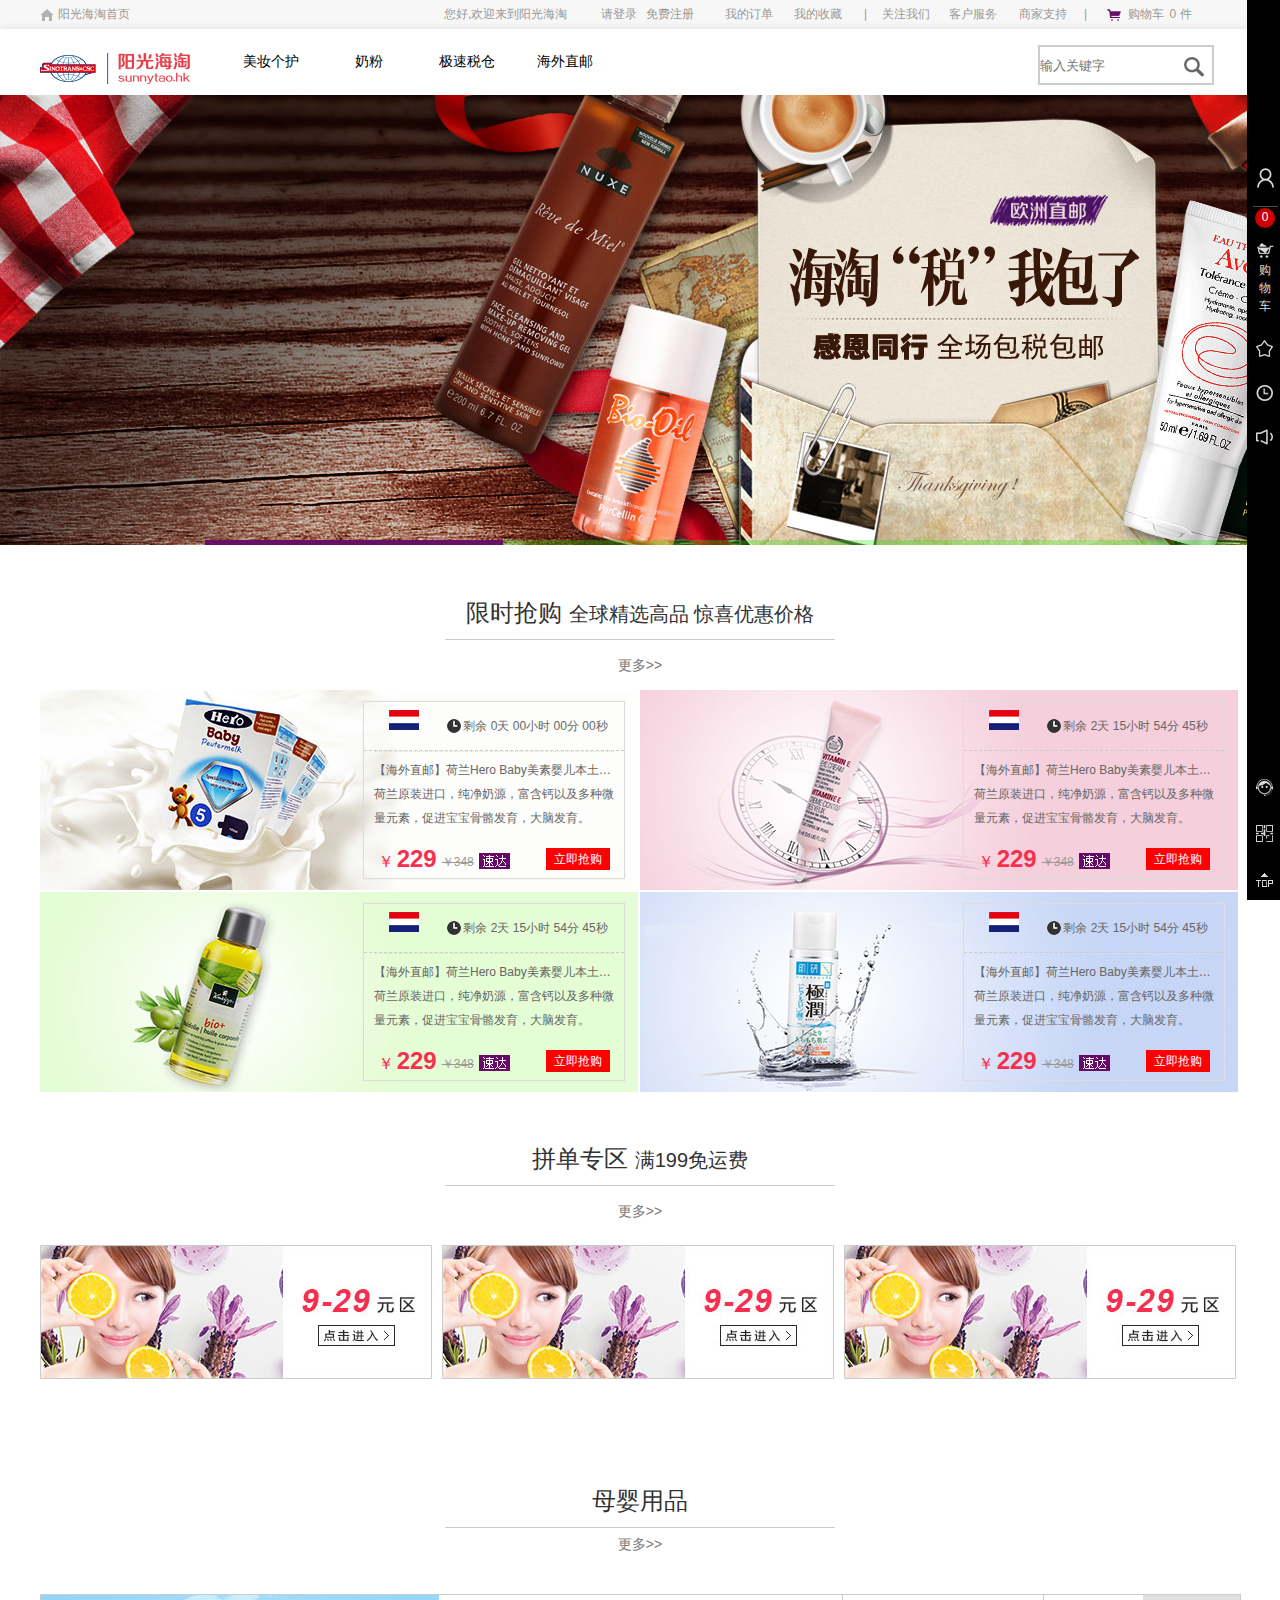
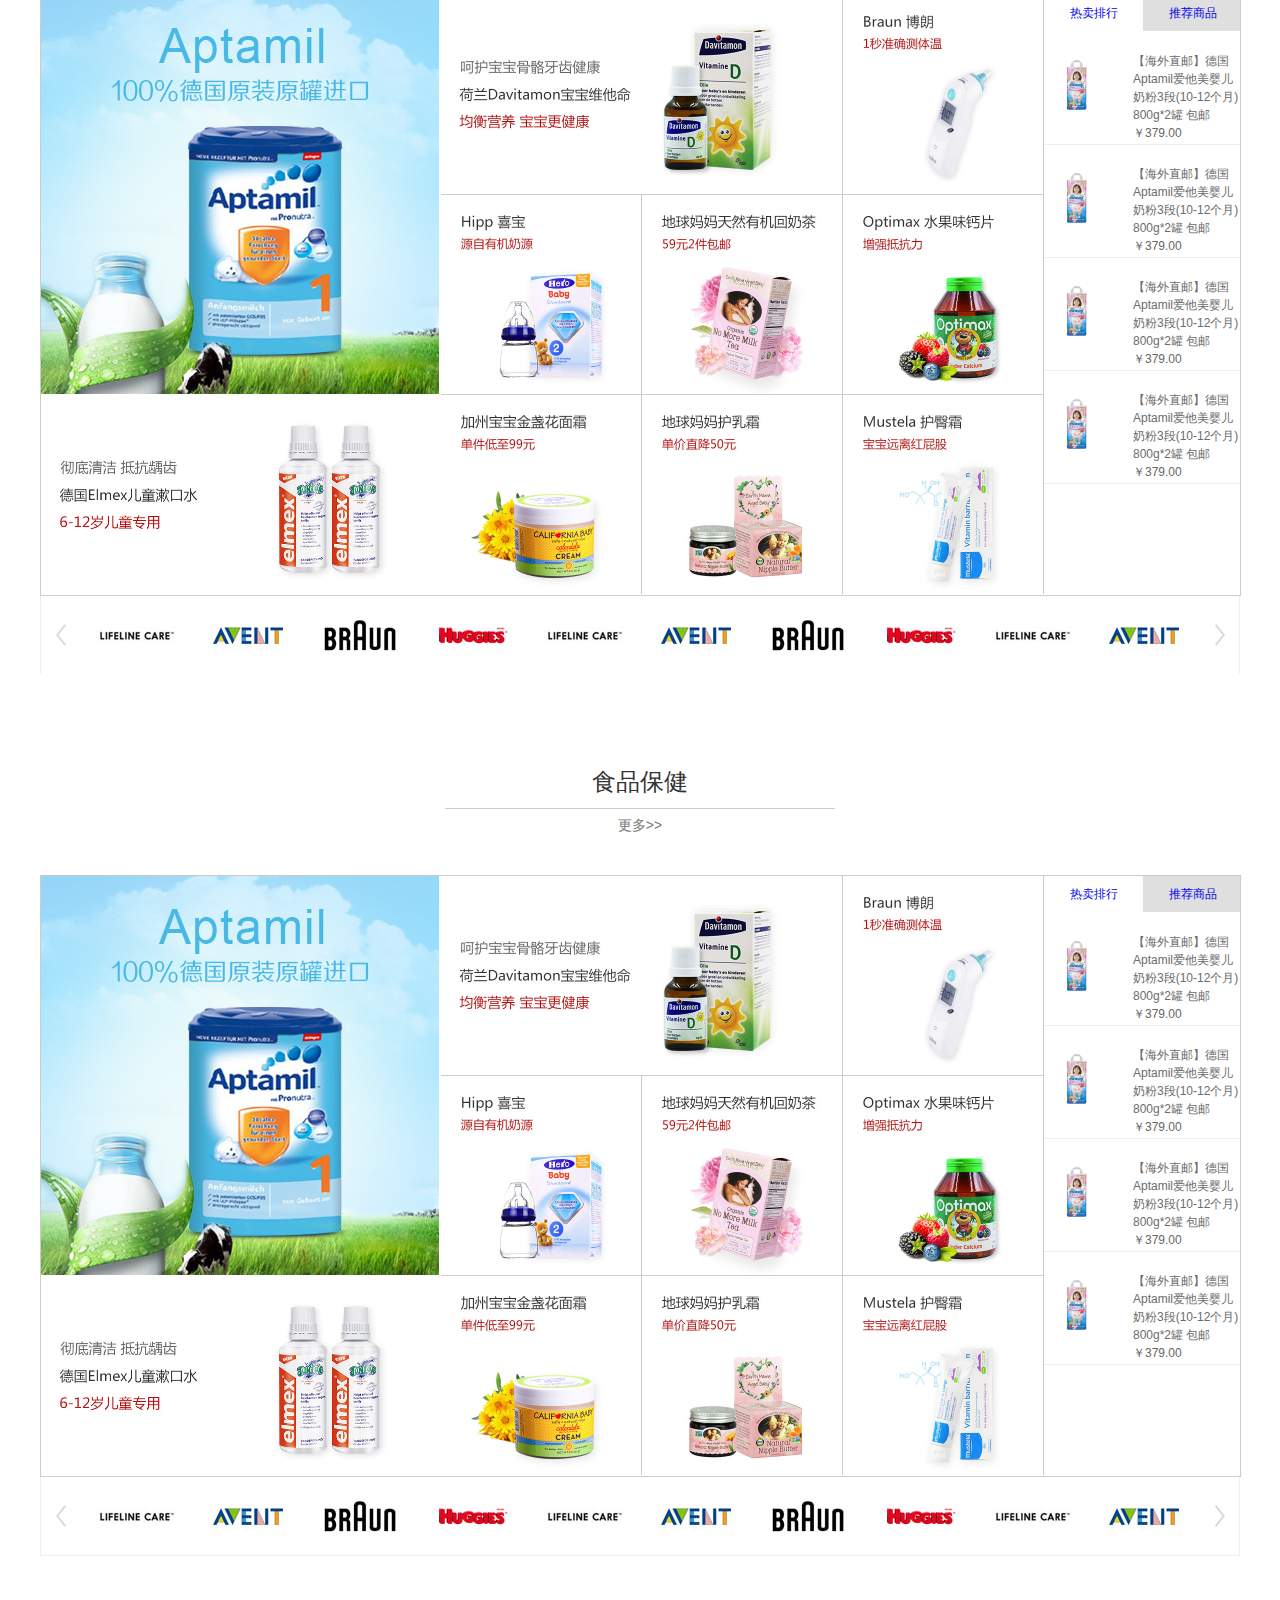
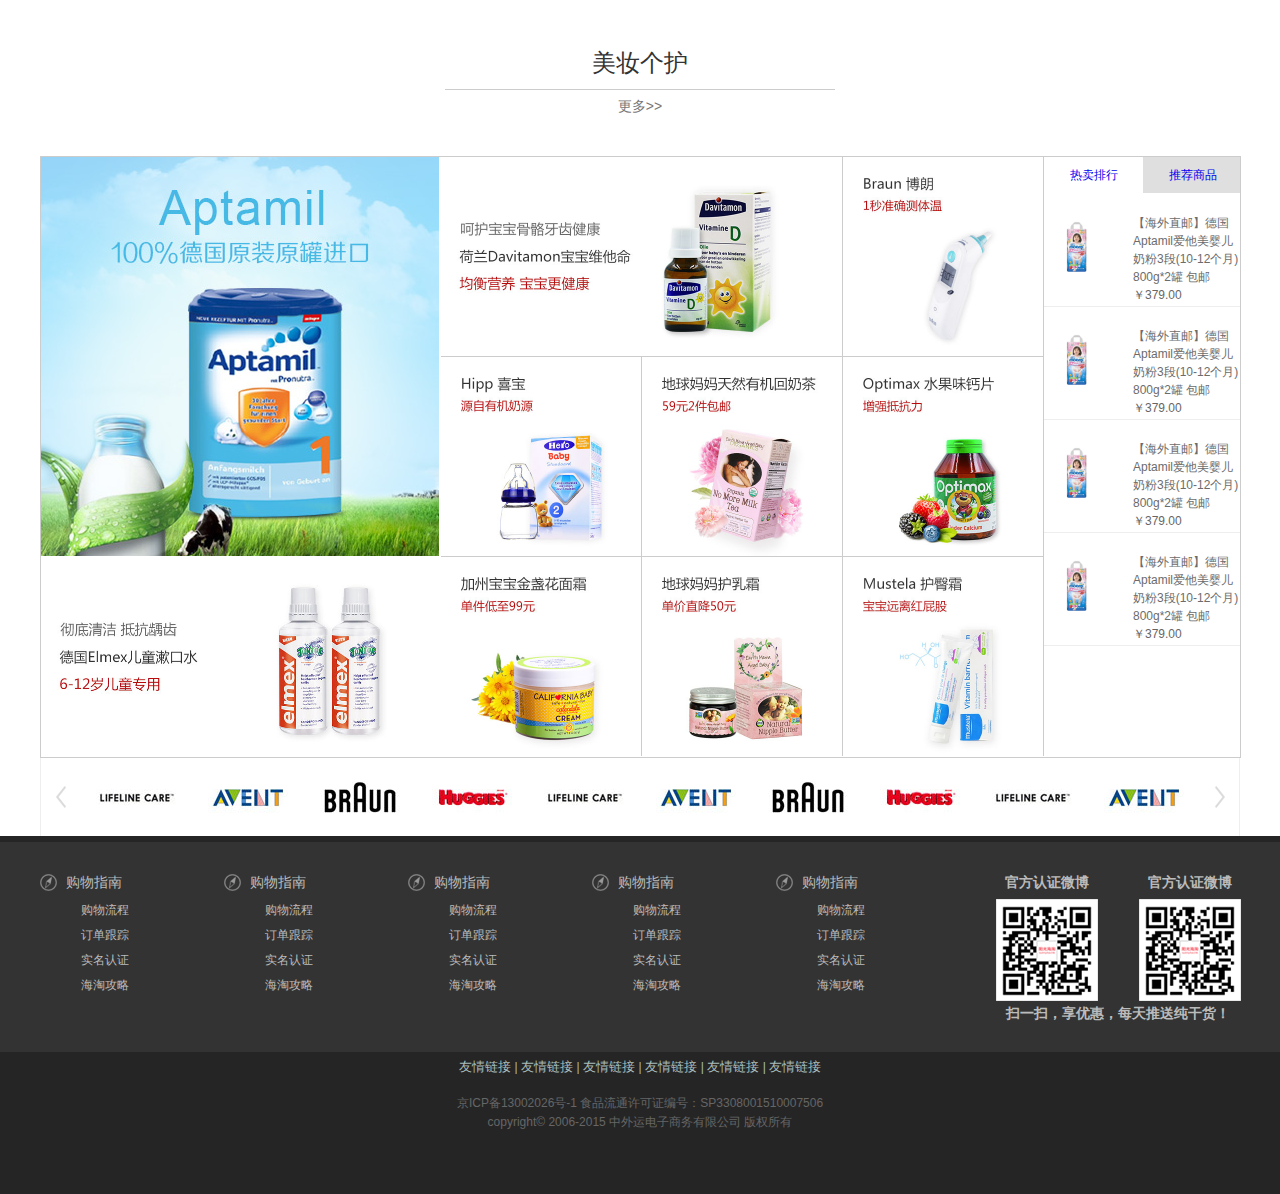
==== index.html @ 60747fc2 "第一次提交" ====
<!DOCTYPE html>
<html lang="en">
<head>
	<meta charset="UTF-8">
	<title>主页</title>
	<link rel="stylesheet" href="./css/master.css" media="screen" title="no title" charset="utf-8">
	<link rel="stylesheet" href="./css/home-page.css" media="screen" title="no title" charset="utf-8">
	<script src="./JAVAscript/jquery-1.11.1.min.js" charset="utf-8"></script>
	<script src="./JAVAscript/jquery.cookie.js" charset="utf-8"></script>
	<!-- <script src="./JAVAscript/master.js" charset="utf-8"></script> -->
	<script src="./JAVAscript/Home-page.js" charset="utf-8"></script>
	<script src="./JAVAscript/topbarfixed.js" charset="utf-8"></script>

</head>
<body>
<!-- wrapper-header -->

<!-- wrapper-header  顶部条 end -->
    <div class="wrapper-header"><!-- wrapper-header -->
    	<div class="header-bar">
			<div class="home-page fl">
				<a href="http://htmlpreview.github.io/?https://github.com/duanjianxin/WWW/blob/master/index.html">阳光海淘首页</a>
			</div>
			<!-- 右边选择条 -->
			<div class="selecTion-bar fr">
					<div class="loginbar fl">
						<span class="welcome fl">您好,欢迎来到阳光海淘</span>
						<div class="login fl"><a href="http://www.boy.com/duanjianxin/html/signIn.html">请登录</a></div>
						<div class="regsiter fl"><a href="http://www.boy.com/duanjianxin/html/MemberRegistration.html">免费注册</a></div>
					</div>
					<div class="myOrder fl">
						<a href="#">我的订单</a>
					</div>
					<div class="collect fl">
						<a href="#">我的收藏</a>
						<span class="fr">|</span>
					</div>

					<div class="attenTion fl">
						<a href="#">关注我们</a>
					</div>
					<div class="service fl">
						<a href="#">客户服务</a>
					</div>
					<div class="support fl">
						<a href="#">商家支持</a>
						<span class="fr">|</span>
					</div>
					<div class="shopping-cart fl">
						<a href="#"><p>购物车   </p><span>0</span>  件</a>
					</div>
			</div>
    	</div>
    </div><!-- wrapper-header   end -->




	<!-- wraper-mainbav 搜索条-->
		<div class="wraper-mainbav">
				<div class="mainbav">
					<div class="logo fl">
						<a href="http://htmlpreview.github.io/?https://github.com/duanjianxin/WWW/blob/master/index.html"><img src="./images/header/logo.png" alt="" /></a>
					</div>
					<div class="nav-warp fl">
						<ul class="nav">
							<li><a href="http://www.boy.com/duanjianxin/html/menu2.html">美妆个护 <div><strong></strong></div></a>
										<div class="nav-warpShow">
											<ul class="warpShow-nav1">
												<li><a href="#">Jacob Hooy 雅歌布 </a></li>
												<li><a href="#">Avene 雅 漾</a></li>
												<li><a href="#">Montagne Jeunesse</a></li>
												<li><a href="#">Nuxe 欧树</a></li>
												<li><a href="#">Caudalie 欧缇丽</a></li>
												<li><a href="#">Balea 芭乐雅</a></li>
												<li><a href="#">Bioderma 贝德玛</a></li>
												<li><a href="#">Mustela 妙思乐</a></li>
											</ul>
											<ul class="warpShow-nav2">
												<li><a href="#">美妆个护</a></li>
												<li><a href="#">面部护肤</a></li>
												<li><a href="#">身体洗护</a></li>
												<li><a href="#">洗发护发</a></li>
												<li><a href="#">口腔护理</a></li>
												<li><a href="#">手足护理</a></li>
											</ul>
									</div>
							</li>
							<li><a href="http://www.boy.com/duanjianxin/html/menu2.html">奶粉 <div><strong></strong></div></a>
										<div class="nav-warpShow">
											<ul class="warpShow-nav1">
												<li><a href="#">品牌</a></li>
												<li><a href="#">Aptamil 爱他美</a></li>
												<li><a href="#">Nutrilon 荷兰牛栏</a></li>
												<li><a href="#">Enfamil美赞臣</a></li>
												<li><a href="#">Karicare可瑞康</a></li>
												<li><a href="#">Herobaby美素</a></li>
												<li><a href="#">Hipp喜宝</a></li>
												<li><a href="#">Earth Mama地球妈妈</a></li>
											</ul>
											<ul class="warpShow-nav2">
												<li><a href="#">段数</a></li>
												<li><a href="#">pre段</a></li>
												<li><a href="#">1段</a></li>
												<li><a href="#">2段</a></li>
												<li><a href="#">3段</a></li>
												<li><a href="#">4段</a></li>
											</ul>
									</div>
							</li>
							<li><a href="http://www.boy.com/duanjianxin/html/menu2.html">极速税仓 <div><strong></strong></div></a>
										<div class="nav-warpShow">
											<ul class="warpShow-nav1">
												<li><a href="#">美妆个护</a></li>
												<li><a href="#">洗护系列</a></li>
												<li><a href="#">身体护理</a></li>
												<li><a href="#">私密用品</a></li>
												<li><a href="#">美颜护肤</a></li>
											</ul>
											<ul class="warpShow-nav2">
												<li><a href="#">KAO 花王</a></li>
												<li><a href="#">California Baby 加州宝宝</a></li>
												<li><a href="#">Mustela 妙思乐</a></li>
												<li><a href="#">Pigeon 贝亲</a></li>
												<li><a href="#">Sana 豆乳</a></li>
												<li><a href="#">Weleda 维蕾德</a></li>
											</ul>
									</div>
							</li>
							<li><a href="http://www.boy.com/duanjianxin/html/menu2.html">海外直邮 <div><strong></strong></div></a>
											<div class="nav-warpShow">
											<ul class="warpShow-nav1">
												<li><a href="#">Jacob Hooy 雅歌布</a></li>
												<li><a href="#">Avene 雅 漾</a></li>
												<li><a href="#">Montagne Jeunesse</a></li>
												<li><a href="#">Nuxe 欧树</a></li>
												<li><a href="#">Caudalie 欧缇丽</a></li>
												<li><a href="#">Balea 芭乐雅</a></li>
												<li><a href="#">Bioderma 贝德玛</a></li>
												<li><a href="#">Mustela 妙思乐</a></li>
											</ul>
											<ul class="warpShow-nav2">
												<li><a href="#">美妆个护</a></li>
												<li><a href="#">面部护肤</a></li>
												<li><a href="#">身体洗护</a></li>
												<li><a href="#">洗发护发</a></li>
												<li><a href="#">口腔护理</a></li>
												<li><a href="#">手足护理</a></li>
											</ul>
									</div>
							</li>
						</ul>

					</div>
					<div class="searchBar fr">
						<form class="searchform" action="#" method="post">
								<input type="text" name="name" value="" placeholder="输入关键字" class="search fl">
								<input type="submit" name="name" value="" class="searchBtn fr">
						</form>
					</div>
				</div>
		</div>
	<!-- wraper-mainbav 搜索条  end -->




	<!-- wraper-banner 轮播图  id名:carouselFigure-->
	<div class="wraper-banner" >
			<ul class="banner" id="carouselFigure">
				<li class="banner-show"><a href="http://www.boy.com/duanjianxin/html/index.0.1.html"><img src="./images/banner/ban1.jpg" alt=""></a></li>
				<li><a href="http://www.boy.com/duanjianxin/html/index.0.1.html"><img src="./images/banner/ban2.jpg" alt=""></a></li>
				<li><a href="http://www.boy.com/duanjianxin/html/index.0.1.html"><img src="./images/banner/ban3.jpg" alt=""></a></li>
				<li><a href="http://www.boy.com/duanjianxin/html/index.0.1.html"><img src="./images/banner/ban4.jpg" alt=""></a></li>
				<!--  前一张-->
				<div class="banner-last" id="bannerLast"></div>
				<!-- 后一张 -->
				<div class="banner-next" id="bannerNext"></div>
			</ul>
			<ul class="bannerBtn" id="bannerBtn">
				<li class="bannerBtnShow"></li>
				<li></li>
				<li></li>
				<li></li>
			</ul>

	</div>
<!-- wraper-banner  轮播图 end-->




<!-- wraper-content 主内容  开始-->

<div class="wraper-content" id="xxqg">
	<!-- 限时抢购 -->
	<div class="wraper-flash-sale">
			<h2 class="flash-sale-title">
				<a href="#">限时抢购 <small>全球精选高品&nbsp;惊喜优惠价格</small></a>
			</h2>
			<div class="flash-sale-more">
				<a href="#">更多&gt;&gt;</a>
			</div>
			<div class="flash-sale-commodity">
				<div class="sale-commodity1">
					<div class="commodity1-box">
						<div class="commodity1-box-top">
							<span class="flag"><img src="./images/flash-sale/gq1.jpg" alt="" /></span>
							<!-- 倒计时 -->
							<span class="commodity1-box-top-Countdown">
					                <span class="c-666">剩余</span>
					                <span class="t-d">0</span>天
					                <span class="t-h">00</span>小时
					                <span class="t-m">00</span>分
					                <span class="t-s">00</span>秒
					               <!--  <span class="ret-xianshigou"> -->
							</span>
						</div>
						<!-- 内容 -->
						<span class="overseas-direct-mail">
							【海外直邮】荷兰Hero Baby美素婴儿本土奶粉5段（2岁以上）700g*2盒 包邮
						</span>
						<span class="overseas-direct-introduce">
							 荷兰原装进口，纯净奶源，富含钙以及多种微量元素，促进宝宝骨骼发育，大脑发育。
						</span>
						<span class="commodity1-box-bottom">
			                <span class="group-price">
			                ￥<em>
			                 	 229
			                </em>
			                </span>
			                <span class="group-wrap" style="background:">
			                  <em class="yj">￥348</em>
			                </span>
							<div class="commodity1-box-bottom-panic-buying">
								<a id="ljqg1" href="http://www.boy.com/duanjianxin/html/index.0.1.html">立即抢购</a>
							</div>
		            	</span>
					</div>
				</div>
				<div class="sale-commodity1 sale-commodity2">
					<div class="commodity1-box">
						<div class="commodity1-box-top">
							<span class="flag"><img src="./images/flash-sale/gq1.jpg" alt="" /></span>
							<!-- 倒计时 -->
							<span class="commodity1-box-top-Countdown">
								<span class="commodity1-box-top-Countdown">
					                <span class="c-666">剩余</span>
					                <span class="t-d">2</span>天
					                <span class="t-h">15</span>小时
					                <span class="t-m">54</span>分
					                <span class="t-s">45</span>秒
					               <!--  <span class="ret-xianshigou"> -->
							</span>
							</span>
						</div>
						<!-- 内容 -->
						<span class="overseas-direct-mail">
							【海外直邮】荷兰Hero Baby美素婴儿本土奶粉5段（2岁以上）700g*2盒 包邮
						</span>
						<span class="overseas-direct-introduce">
							 荷兰原装进口，纯净奶源，富含钙以及多种微量元素，促进宝宝骨骼发育，大脑发育。
						</span>
						<span class="commodity1-box-bottom">
			                <span class="group-price">
			                ￥<em>
			                 	 229
			                </em>
			                </span>
			                <span class="group-wrap" style="background:">
			                  <em class="yj">￥348</em>
			                </span>
							<div class="commodity1-box-bottom-panic-buying">
								<a id="ljqg2" href="http://www.boy.com/duanjianxin/html/index.0.1.html">立即抢购</a>
							</div>
		            	</span>
					</div>
				</div>
				<div class="sale-commodity1 sale-commodity3">
					<div class="commodity1-box">
						<div class="commodity1-box-top">
							<span class="flag"><img src="./images/flash-sale/gq1.jpg" alt="" /></span>
							<!-- 倒计时 -->
							<span class="commodity1-box-top-Countdown">
								<span class="commodity1-box-top-Countdown">
					                <span class="c-666">剩余</span>
					                <span class="t-d">2</span>天
					                <span class="t-h">15</span>小时
					                <span class="t-m">54</span>分
					                <span class="t-s">45</span>秒
					               <!--  <span class="ret-xianshigou"> -->
							</span>
							</span>
						</div>
						<!-- 内容 -->
						<span class="overseas-direct-mail">
							【海外直邮】荷兰Hero Baby美素婴儿本土奶粉5段（2岁以上）700g*2盒 包邮
						</span>
						<span class="overseas-direct-introduce">
							 荷兰原装进口，纯净奶源，富含钙以及多种微量元素，促进宝宝骨骼发育，大脑发育。
						</span>
						<span class="commodity1-box-bottom">
			                <span class="group-price">
			                ￥<em>
			                 	 229
			                </em>
			                </span>
			                <span class="group-wrap" style="background:">
			                  <em class="yj">￥348</em>
			                </span>
							<div class="commodity1-box-bottom-panic-buying">
								<a id="ljqg3" href="http://www.boy.com/duanjianxin/html/index.0.1.html">立即抢购</a>
							</div>
		            	</span>
					</div>
				</div>
				<div class="sale-commodity1 sale-commodity4">
					<div class="commodity1-box">
						<div class="commodity1-box-top">
							<span class="flag"><img src="./images/flash-sale/gq1.jpg" alt="" /></span>
							<!-- 倒计时 -->
							<span class="commodity1-box-top-Countdown">
								<span class="commodity1-box-top-Countdown">
					                <span class="c-666">剩余</span>
					                <span class="t-d">2</span>天
					                <span class="t-h">15</span>小时
					                <span class="t-m">54</span>分
					                <span class="t-s">45</span>秒
					               <!--  <span class="ret-xianshigou"> -->
							</span>
							</span>
						</div>
						<!-- 内容 -->
						<span class="overseas-direct-mail">
							【海外直邮】荷兰Hero Baby美素婴儿本土奶粉5段（2岁以上）700g*2盒 包邮
						</span>
						<span class="overseas-direct-introduce">
							 荷兰原装进口，纯净奶源，富含钙以及多种微量元素，促进宝宝骨骼发育，大脑发育。
						</span>
						<span class="commodity1-box-bottom">
			                <span class="group-price">
			                ￥<em>
			                 	 229
			                </em>
			                </span>
			                <span class="group-wrap" style="background:">
			                  <em class="yj">￥348</em>
			                </span>
							<div class="commodity1-box-bottom-panic-buying">
								<a id="ljqg4" href="http://www.boy.com/duanjianxin/html/index.0.1.html">立即抢购</a>
							</div>
		            	</span>
					</div>
				</div>
			</div><!-- 限时抢购 end -->

	</div>

<!--  拼单专区-->
<div class="single-zone">
	<h2 class="single-zone-title">
		<a href="#">拼单专区 <small>满199免运费</small></a>
	</h2>
	<div class="single-zone-more">
		<a href="#">更多&gt;&gt;</a>
	</div>
	<div class="single-zone-box">
		<a href="#"><img src="./images/single-zone-box/coudan01.jpg" alt="" /></a>
		<a href="#"><img src="./images/single-zone-box/coudan01.jpg" alt="" /></a>
		<a href="#"><img src="./images/single-zone-box/coudan01.jpg" alt="" /></a>
	</div>
</div>
<!-- 拼单专区 END-->
<!-- 母婴用品 -->
<div class="infant-supplies" id="myyp">
	<h2 class="infant-supplies-title">
		<a href="#">母婴用品</a>
	</h2>
	<div class="infant-supplies-more">
		<a href="#">更多&gt;&gt;</a>
	</div>
	<div class="infant-supplies-box">
			<div class="supplies-box">
				<div class="supplies-box-left">
					<!-- 奶粉图片盒子 -->
						<div class="powderedMilk-box">
							<a href="#"><img src="./images/infant-supplies/bbmm.jpg" alt="" /></a>
						</div>
						<!-- 漱口水 -->
						<div class="mouthwashslobber-box">
							<a href="#"><img src="./images/infant-supplies/yyyyyyyyyyyy.jpg" alt="" /></a>
						</div>
				</div>
				<!-- 中间盒子 -->
				<div class="supplies-box-center">
					<ul>
						<li class="supplies-box-center-li1"><a href=""><img src="./images/supplies-box-center/li0.jpg" alt=""></a></li>
						<li><a href=""><img src="./images/supplies-box-center/1.jpg" alt=""></a></li>
						<li><a href=""><img src="./images/supplies-box-center/2.jpg" alt=""></a></li>
						<li><a href=""><img src="./images/supplies-box-center/3.jpg" alt=""></a></li>
						<li><a href=""><img src="./images/supplies-box-center/4.jpg" alt=""></a></li>
						<li  style="border-bottom:0;><a href=""><img src="./images/supplies-box-center/5.jpg" alt=""></a></li>
						<li  style="border-bottom:0;><a href=""><img src="./images/supplies-box-center/6.jpg" alt=""></a></li>
						<li style="border-bottom:0;"><a href=""><img src="./images/supplies-box-center/7.jpg" alt=""></a></li>
					</ul>
				</div>
				<!-- 右边盒子 -->
				<div class="supplies-box-right">
						<div class="supplies-box-right-top">
							<a href="#" class="rmph">热卖排行</a>
							<a href="#" class="tjsp">推荐商品</a>
						</div>
						<div class="rmphShow">
							<ul>
								<li><a href="#"><img src="./images/infant-supplies/tab1.jpg" alt=""></a>
								<div class="rmphShowRight">
							    <h6><a class="name-box" href="#" title="" style="color: rgb(108, 108, 108);">【海外直邮】德国Aptamil爱他美婴儿奶粉3段(10-12个月) 800g*2罐  包邮</a></h6>
							    <dl class="price">
							       <dd><em>￥379.00</em></dd>
							     </dl>

							     </div>
								</li>
								<li><a href="#"><img src="./images/infant-supplies/tab1.jpg" alt=""></a>
								<div class="rmphShowRight">
							    <h6><a class="name-box" href="#" title="" style="color: rgb(108, 108, 108);">【海外直邮】德国Aptamil爱他美婴儿奶粉3段(10-12个月) 800g*2罐  包邮</a></h6>
							    <dl class="price">
							       <dd><em>￥379.00</em></dd>
							     </dl>

							     </div>
								</li>
								<li><a href="#"><img src="./images/infant-supplies/tab1.jpg" alt=""></a>
								<div class="rmphShowRight">
							    <h6><a class="name-box" href="#" title="" style="color: rgb(108, 108, 108);">【海外直邮】德国Aptamil爱他美婴儿奶粉3段(10-12个月) 800g*2罐  包邮</a></h6>
							    <dl class="price">
							       <dd><em>￥379.00</em></dd>
							     </dl>

							     </div>
								</li>
								<li><a href="#"><img src="./images/infant-supplies/tab1.jpg" alt=""></a>
								<div class="rmphShowRight">
							    <h6><a class="name-box" href="#" title="" style="color: rgb(108, 108, 108);">【海外直邮】德国Aptamil爱他美婴儿奶粉3段(10-12个月) 800g*2罐  包邮</a></h6>
							    <dl class="price">
							       <dd><em>￥379.00</em></dd>
							     </dl>

							     </div>
								</li>
							</ul>
						</div>
				</div>
			</div>
			<div class="supplies-box-bottom">
					<div class="supplies-box-bottom-left">

					</div>
					<div class="supplies-box-bottom-conter">
						<ul>
							<li><a href="#"><img src="./images/supplies-box-bottom/li1.jpg" alt=""></a></li>
							<li><a href="#"><img src="./images/supplies-box-bottom/li2.jpg" alt=""></a></li>
							<li><a href="#"><img src="./images/supplies-box-bottom/li3.jpg" alt=""></a></li>
							<li><a href="#"><img src="./images/supplies-box-bottom/li4.jpg" alt=""></a></li>
							<li><a href="#"><img src="./images/supplies-box-bottom/li1.jpg" alt=""></a></li>
							<li><a href="#"><img src="./images/supplies-box-bottom/li2.jpg" alt=""></a></li>
							<li><a href="#"><img src="./images/supplies-box-bottom/li3.jpg" alt=""></a></li>
							<li><a href="#"><img src="./images/supplies-box-bottom/li4.jpg" alt=""></a></li>
							<li><a href="#"><img src="./images/supplies-box-bottom/li1.jpg" alt=""></a></li>
							<li><a href="#"><img src="./images/supplies-box-bottom/li2.jpg" alt=""></a></li>
						</ul>
					</div>
					<div class="supplies-box-bottom-right">

					</div>
			</div>
	</div>
</div>
	</div>

<!-- 母婴用品 end -->




<!-- 食品保健 -->
<div class="infant-supplies" id="spbj">
	<h2 class="infant-supplies-title">
		<a href="#">食品保健</a>
	</h2>
	<div class="infant-supplies-more">
		<a href="#">更多&gt;&gt;</a>
	</div>
	<div class="infant-supplies-box">
			<div class="supplies-box">
				<div class="supplies-box-left">
					<!-- 奶粉图片盒子 -->
						<div class="powderedMilk-box">
							<a href="#"><img src="./images/infant-supplies/bbmm.jpg" alt="" /></a>
						</div>
						<!-- 漱口水 -->
						<div class="mouthwashslobber-box">
							<a href="#"><img src="./images/infant-supplies/yyyyyyyyyyyy.jpg" alt="" /></a>
						</div>
				</div>
				<!-- 中间盒子 -->
				<div class="supplies-box-center">
					<ul>
						<li class="supplies-box-center-li1"><a href=""><img src="./images/supplies-box-center/li0.jpg" alt=""></a></li>
						<li><a href=""><img src="./images/supplies-box-center/1.jpg" alt=""></a></li>
						<li><a href=""><img src="./images/supplies-box-center/2.jpg" alt=""></a></li>
						<li><a href=""><img src="./images/supplies-box-center/3.jpg" alt=""></a></li>
						<li><a href=""><img src="./images/supplies-box-center/4.jpg" alt=""></a></li>
						<li  style="border-bottom:0;><a href=""><img src="./images/supplies-box-center/5.jpg" alt=""></a></li>
						<li  style="border-bottom:0;><a href=""><img src="./images/supplies-box-center/6.jpg" alt=""></a></li>
						<li style="border-bottom:0;"><a href=""><img src="./images/supplies-box-center/7.jpg" alt=""></a></li>
					</ul>
				</div>
				<!-- 右边盒子 -->
				<div class="supplies-box-right">
						<div class="supplies-box-right-top">
							<a href="#" class="rmph">热卖排行</a>
							<a href="#" class="tjsp">推荐商品</a>
						</div>
						<div class="rmphShow">
							<ul>
								<li><a href="#"><img src="./images/infant-supplies/tab1.jpg" alt=""></a>
								<div class="rmphShowRight">
							    <h6><a class="name-box" href="#" title="" style="color: rgb(108, 108, 108);">【海外直邮】德国Aptamil爱他美婴儿奶粉3段(10-12个月) 800g*2罐  包邮</a></h6>
							    <dl class="price">
							       <dd><em>￥379.00</em></dd>
							     </dl>

							     </div>
								</li>
								<li><a href="#"><img src="./images/infant-supplies/tab1.jpg" alt=""></a>
								<div class="rmphShowRight">
							    <h6><a class="name-box" href="#" title="" style="color: rgb(108, 108, 108);">【海外直邮】德国Aptamil爱他美婴儿奶粉3段(10-12个月) 800g*2罐  包邮</a></h6>
							    <dl class="price">
							       <dd><em>￥379.00</em></dd>
							     </dl>

							     </div>
								</li>
								<li><a href="#"><img src="./images/infant-supplies/tab1.jpg" alt=""></a>
								<div class="rmphShowRight">
							    <h6><a class="name-box" href="#" title="" style="color: rgb(108, 108, 108);">【海外直邮】德国Aptamil爱他美婴儿奶粉3段(10-12个月) 800g*2罐  包邮</a></h6>
							    <dl class="price">
							       <dd><em>￥379.00</em></dd>
							     </dl>

							     </div>
								</li>
								<li><a href="#"><img src="./images/infant-supplies/tab1.jpg" alt=""></a>
								<div class="rmphShowRight">
							    <h6><a class="name-box" href="#" title="" style="color: rgb(108, 108, 108);">【海外直邮】德国Aptamil爱他美婴儿奶粉3段(10-12个月) 800g*2罐  包邮</a></h6>
							    <dl class="price">
							       <dd><em>￥379.00</em></dd>
							     </dl>

							     </div>
								</li>
							</ul>
						</div>
				</div>
			</div>
			<div class="supplies-box-bottom">
					<div class="supplies-box-bottom-left">

					</div>
					<div class="supplies-box-bottom-conter">
						<ul>
							<li><a href="#"><img src="./images/supplies-box-bottom/li1.jpg" alt=""></a></li>
							<li><a href="#"><img src="./images/supplies-box-bottom/li2.jpg" alt=""></a></li>
							<li><a href="#"><img src="./images/supplies-box-bottom/li3.jpg" alt=""></a></li>
							<li><a href="#"><img src="./images/supplies-box-bottom/li4.jpg" alt=""></a></li>
							<li><a href="#"><img src="./images/supplies-box-bottom/li1.jpg" alt=""></a></li>
							<li><a href="#"><img src="./images/supplies-box-bottom/li2.jpg" alt=""></a></li>
							<li><a href="#"><img src="./images/supplies-box-bottom/li3.jpg" alt=""></a></li>
							<li><a href="#"><img src="./images/supplies-box-bottom/li4.jpg" alt=""></a></li>
							<li><a href="#"><img src="./images/supplies-box-bottom/li1.jpg" alt=""></a></li>
							<li><a href="#"><img src="./images/supplies-box-bottom/li2.jpg" alt=""></a></li>
						</ul>
					</div>
					<div class="supplies-box-bottom-right">

					</div>
			</div>
	</div>
</div>


<!-- 食品保健 end -->






<!-- 美妆个护 -->
<div class="infant-supplies" id="yhgz">
	<h2 class="infant-supplies-title">
		<a href="#">美妆个护</a>
	</h2>
	<div class="infant-supplies-more">
		<a href="#">更多&gt;&gt;</a>
	</div>
	<div class="infant-supplies-box">
			<div class="supplies-box">
				<div class="supplies-box-left">
					<!-- 奶粉图片盒子 -->
						<div class="powderedMilk-box">
							<a href="#"><img src="./images/infant-supplies/bbmm.jpg" alt="" /></a>
						</div>
						<!-- 漱口水 -->
						<div class="mouthwashslobber-box">
							<a href="#"><img src="./images/infant-supplies/yyyyyyyyyyyy.jpg" alt="" /></a>
						</div>
				</div>
				<!-- 中间盒子 -->
				<div class="supplies-box-center">
					<ul>
						<li class="supplies-box-center-li1"><a href=""><img src="./images/supplies-box-center/li0.jpg" alt=""></a></li>
						<li><a href=""><img src="./images/supplies-box-center/1.jpg" alt=""></a></li>
						<li><a href=""><img src="./images/supplies-box-center/2.jpg" alt=""></a></li>
						<li><a href=""><img src="./images/supplies-box-center/3.jpg" alt=""></a></li>
						<li><a href=""><img src="./images/supplies-box-center/4.jpg" alt=""></a></li>
						<li  style="border-bottom:0;><a href=""><img src="./images/supplies-box-center/5.jpg" alt=""></a></li>
						<li  style="border-bottom:0;><a href=""><img src="./images/supplies-box-center/6.jpg" alt=""></a></li>
						<li style="border-bottom:0;"><a href=""><img src="./images/supplies-box-center/7.jpg" alt=""></a></li>
					</ul>
				</div>
				<!-- 右边盒子 -->
				<div class="supplies-box-right">
						<div class="supplies-box-right-top">
							<a href="#" class="rmph">热卖排行</a>
							<a href="#" class="tjsp">推荐商品</a>
						</div>
						<div class="rmphShow">
							<ul>
								<li><a href="#"><img src="./images/infant-supplies/tab1.jpg" alt=""></a>
								<div class="rmphShowRight">
							    <h6><a class="name-box" href="#" title="" style="color: rgb(108, 108, 108);">【海外直邮】德国Aptamil爱他美婴儿奶粉3段(10-12个月) 800g*2罐  包邮</a></h6>
							    <dl class="price">
							       <dd><em>￥379.00</em></dd>
							     </dl>

							     </div>
								</li>
								<li><a href="#"><img src="./images/infant-supplies/tab1.jpg" alt=""></a>
								<div class="rmphShowRight">
							    <h6><a class="name-box" href="#" title="" style="color: rgb(108, 108, 108);">【海外直邮】德国Aptamil爱他美婴儿奶粉3段(10-12个月) 800g*2罐  包邮</a></h6>
							    <dl class="price">
							       <dd><em>￥379.00</em></dd>
							     </dl>

							     </div>
								</li>
								<li><a href="#"><img src="./images/infant-supplies/tab1.jpg" alt=""></a>
								<div class="rmphShowRight">
							    <h6><a class="name-box" href="#" title="" style="color: rgb(108, 108, 108);">【海外直邮】德国Aptamil爱他美婴儿奶粉3段(10-12个月) 800g*2罐  包邮</a></h6>
							    <dl class="price">
							       <dd><em>￥379.00</em></dd>
							     </dl>

							     </div>
								</li>
								<li><a href="#"><img src="./images/infant-supplies/tab1.jpg" alt=""></a>
								<div class="rmphShowRight">
							    <h6><a class="name-box" href="#" title="" style="color: rgb(108, 108, 108);">【海外直邮】德国Aptamil爱他美婴儿奶粉3段(10-12个月) 800g*2罐  包邮</a></h6>
							    <dl class="price">
							       <dd><em>￥379.00</em></dd>
							     </dl>

							     </div>
								</li>
							</ul>
						</div>
				</div>
			</div>
			<div class="supplies-box-bottom">
					<div class="supplies-box-bottom-left">

					</div>
					<div class="supplies-box-bottom-conter">
						<ul>
							<li><a href="#"><img src="./images/supplies-box-bottom/li1.jpg" alt=""></a></li>
							<li><a href="#"><img src="./images/supplies-box-bottom/li2.jpg" alt=""></a></li>
							<li><a href="#"><img src="./images/supplies-box-bottom/li3.jpg" alt=""></a></li>
							<li><a href="#"><img src="./images/supplies-box-bottom/li4.jpg" alt=""></a></li>
							<li><a href="#"><img src="./images/supplies-box-bottom/li1.jpg" alt=""></a></li>
							<li><a href="#"><img src="./images/supplies-box-bottom/li2.jpg" alt=""></a></li>
							<li><a href="#"><img src="./images/supplies-box-bottom/li3.jpg" alt=""></a></li>
							<li><a href="#"><img src="./images/supplies-box-bottom/li4.jpg" alt=""></a></li>
							<li><a href="#"><img src="./images/supplies-box-bottom/li1.jpg" alt=""></a></li>
							<li><a href="#"><img src="./images/supplies-box-bottom/li2.jpg" alt=""></a></li>
						</ul>
					</div>
					<div class="supplies-box-bottom-right">

					</div>
			</div>
	</div>
</div>


<!-- 美妆个护 end -->


<!-- wraper-content 主内容  end-->










<!-- wraper-footer 尾部  开始-->
<div class="wraper-footer" id="wraper-footer">
		<div class="footer-box">
			<div class="footer">
				<dl class="footer-shopping ">
					<dt><h2>购物指南</h2></dt>
					<dd><a href="#">购物流程</a></dd>
					<dd><a href="#">订单跟踪</a></dd>
					<dd><a href="#">实名认证</a></dd>
					<dd><a href="#">海淘攻略</a></dd>
				</dl>
				<dl class="footer-shopping ">
					<dt><h2>购物指南</h2></dt>
					<dd><a href="#">购物流程</a></dd>
					<dd><a href="#">订单跟踪</a></dd>
					<dd><a href="#">实名认证</a></dd>
					<dd><a href="#">海淘攻略</a></dd>
				</dl>
				<dl class="footer-shopping ">
					<dt><h2>购物指南</h2></dt>
					<dd><a href="#">购物流程</a></dd>
					<dd><a href="#">订单跟踪</a></dd>
					<dd><a href="#">实名认证</a></dd>
					<dd><a href="#">海淘攻略</a></dd>
				</dl>
				<dl class="footer-shopping ">
					<dt><h2>购物指南</h2></dt>
					<dd><a href="#">购物流程</a></dd>
					<dd><a href="#">订单跟踪</a></dd>
					<dd><a href="#">实名认证</a></dd>
					<dd><a href="#">海淘攻略</a></dd>
				</dl>
				<dl class="footer-shopping ">
					<dt><h2>购物指南</h2></dt>
					<dd><a href="#">购物流程</a></dd>
					<dd><a href="#">订单跟踪</a></dd>
					<dd><a href="#">实名认证</a></dd>
					<dd><a href="#">海淘攻略</a></dd>
				</dl>
				<div class="footer-weixin fr">
						<div class="footer-weixin-sys">
								<div class="weixin-sys-f1 fl">
									<p>官方认证微博</p>
									<img src="./images/footer/sunny-weibo.jpg" alt="" />
								</div>
								<div class="weixin-sys-f2 fr">
									<p>官方认证微博</p>
									<img src="./images/footer/sunny-weibo.jpg" alt="" />
								</div>
						</div>
						<p class="weixin-bootom-text">
							扫一扫，享优惠，每天推送纯干货！
						</p>
				</div>
			</div>
		</div>
		<div class="footer-bootom">
				<div class="no1bar">
					<a href="#"> 友情链接 </a>|
					<a href="#"> 友情链接 </a>|
					<a href="#"> 友情链接 </a>|
					<a href="#"> 友情链接 </a>|
					<a href="#"> 友情链接 </a>|
					<a href="#"> 友情链接 </a>
				</div>
				<br>
				<div class="no2bar">
					京ICP备13002026号-1  食品流通许可证编号：SP3308001510007506
				</div>
				<div class="no3bar">
					copyright© 2006-2015 中外运电子商务有限公司  版权所有
				</div>
		</div>
</div>
<!-- wraper-footer 尾部  end-->


<!--  右边固定栏-->
<div class="right-fixed">
	<div class="sidebar-wrap">
			<div class="side-member">
				<div class="HumanIcon"></div>
				<div class="car-fixed-right">
					<a href="#" class="carcar"></a>
					<div class="number-car">0</div>
					<p>购<br>物<br>车</p>
				</div>
				<div class="t-wrap">
					<div class="side-favorite">
						<a href="#"></a>
					</div>
					<div class="side-history">
						<a href="#"></a>
					</div>
					<div class="side-news">
						<a href="#"></a>
					</div>
				</div>
			</div>
			<!-- 下半部分 -->
			<div class="sidebar-bottom">
				<div class="side-kefu">
					<a href="#"></a>
				</div>
				<div class="side-ewm">
					<a href="#"></a>
				</div>
				<div class="side-up">
					<a href="#"></a>
				</div>
			</div>
	</div>
</div>
<!--  右边固定栏 end-->

<!--  左边固定栏-->
	<ul class="left-fixed">
		<li><a href="#" class="left-fixed-a1"><img src="./images/supplies-box-bottom/sidesc-pic-1.png" alt=""></a></li>
		<li><a href="#" class="left-fixed-a2"><img src="./images/supplies-box-bottom/sidesc-pic-2.png" alt=""></a></li>
		<li><a href="#" class="left-fixed-a3"><img src="./images/supplies-box-bottom/sidesc-pic-3.png" alt=""></a></li>
		<li><a href="#" class="left-fixed-a4"><img src="./images/supplies-box-bottom/sidesc-pic-4.png" alt=""></a></li>
		<li><a href="#wraper-footer"><img src="./images/supplies-box-bottom/sidesc-pic-5.png" alt=""></a></li>
	</ul>
<!--  左边固定栏 end-->


</body>
</html>
---- css/master.css ----
/*重置*/
body,div,dl,dt,dd,ul,ol,li,h1,h2,h3,h4,h5,h6,pre,form,fieldset,input,textarea,p,blockquote,th,td{margin:0;padding:0;}
table{border-spacing:0;border-collapse:collapse;}
fieldset,img{border:0;}
address,caption,cite,code,dfn,em,strong,th,var{font-weight:normal;font-style:normal;}
ol,ul{list-style:none;}
caption,th{text-align:left;}
h1,h2,h3,h4,h5,h6{font-size:100%;font-weight:normal;}
abbr,acronym{border:0;}
body{color:#666; background-color:#fff;font: 12px/1.5 '微软雅黑',tahoma,arial,'Hiragino Sans GB',宋体,sans-serif;}
a{text-decoration: none;}
.fl{float: left;}
.fr{float: right;}
body{
    position: relative;
}
/*wrapper-header  头部开始*/
.wrapper-header{
    width: 100%;

    color: #999999;
    background: #F7F7F7;

}
.header-bar{
    width: 1200px;
    height: 29px;
    margin: 0 auto;
    /*overflow: hidden;*/
    /*border: 1px solid  rgb(189,180,214);*/
    /*display: none;*/
}
.header-bar a{
    color: #999999;
    line-height: 29px;
}
.home-page{
    width: 90px;
    height: 29px;
    float: left;
}
.home-page a{
    display: block;

    padding-left: 18px;

    background: url('../images/header/pagehome-icon.png')no-repeat left center;
}
.selecTion-bar{
    width: 796px;
    height: 29px;

    line-height: 29px;
}
.loginbar{
    width: 260px;
    height: 29px;

}
.welcome{
    display: block;

    width: 132px;
    padding-right: 25px;
}
.regsiter{
    margin-right: 7px; margin-left: 9px;
}
.myOrder{
    width: 90px;
    height: 28px;

    text-align: center;
}
.collect{
    width: 73px;
    height: 29px;
}

.attenTion{
    width: 60px;
    height: 29px;
    margin-left: 15px;

}
.service{
    width: 60px;
    height: 29px;
    margin-left: 7px;
}
.support{
    width: 68px;
    height: 29px;
    margin-right: 10px;
    margin-left: 10px;
}
.shopping-cart{
    width: 90px;
    height: 29px;
    margin-left: 10px;

    text-align: center;

    background: url('../images/header/top-bar-cart.png')no-repeat left center;
}
.shopping-cart a{
    display: block;
    float: left;

    width: 90px;
}
.shopping-cart p{
    float: left;

    margin-left: 21px;
}
/*wrapper-header  end*/


/*wraper-mainbav 搜索条 开始*/
.wraper-mainbav{
    width: 100%;
box-shadow: 0px 1px 9px 0.5px #d4d4d4;
    background: #ffffff;
}
.mainbav{
    width: 1200px;
    height: 66px;
    margin: 0 auto;
    /*border: 1px solid rgb(36,254,125);*/
}
.logo{
    width: 150px;
    height: 53px;
    /*border: 1px solid rgb(84,189,80);*/
    padding-top: 17px;
}
.nav-warp{
    width: 392px;
    height: 49px;
    margin-left: 32px;
    padding-top: 17px;
    position: relative;
}
.nav {
    width: 392px;
    height: 49px;
    /*border: 1px solid rgb(87,125,122);*/
}
.nav>li{
    position: relative;

    float: left;

    height: 44px;
    padding: 0 9px;
    padding-top: 5px;

    text-align: center;
    margin: 0 auto;
}
.nav>li>a{
    display: block;

    width: 80px;
    height: 100%;

    text-align: center;

    color: #000000;

    font-size: 14px;
    position: relative;
    margin: 0 auto;
}
.nav>li>a>div{
    width: 80px;
    height: 3px;
    /*background: red;*/
    position: absolute;
    bottom: 0;
    margin: auto;
}
.nav>li>a>div>strong{
    height: 3px;
    background: #661166;
    display: block;
    margin: 0 auto;
    width: 0;
}
.nav-warpShow{
    position: absolute;
    width: 600px;
    height: 300px;
    background: rgba(235,235,255,0.8);
    z-index: 3;
    display: none;
}
.nav-warpShow ul{
    float: left;
}
.nav-warpShow .warpShow-nav1{
    width: 150px;
    /*background: red;*/
    border-right: 1px solid #ccc;
}
.nav-warpShow .warpShow-nav1 li{
    width: 150px;
    height: 35px;
}
.nav-warpShow .warpShow-nav1 li a{
    color: #00004F;
}
.nav-warpShow .warpShow-nav2{
    width: 150px;
    /*background: red;*/
    border-right: 1px solid #ccc;
}
.nav-warpShow .warpShow-nav2 li{
    width: 150px;
    height: 35px;
}
.nav-warpShow .warpShow-nav2 li a{
    color: #00004F;
}






.searchBar{
        width: 172px;
        height: 36px;
        margin-top: 16px;
        margin-right: 30px;
        position: relative;
        /*border: 1px solid rgb(85,182,170);*/
}
.searchform{
    width: 100%;
    height: 36px;
}
.search{
    width:100%;
    height: 36px;
    /*background: red;*/
    float: left;
    border: none;
    outline: none;
    border: 2px solid #CCCCCC;
}
.search:focus {outline:#712271 solid 2px; }
.searchBtn{
    position: absolute;
    right: 0;
    top: 2px;
    width: 36px;
    height: 35px;
    float: right;
    border: 0;
    background: #fff url('../images/header/search-icon.png')no-repeat 10px 10px;
}
/*wraper-mainbav  搜索条end*/












/*wraper-content*/

/*.wraper-content{
    min-height: 500px;
    border: 1px solid rgb(236,134,113);
}
*/
/*wraper-content end*/


/*wraper-footer */
.wraper-footer{
    width: 100%;
    height: 358px;
    /*border: 1px solid rgb(113,236,125);*/

    background: #252525;
}
.footer-box{
    width: 100%;
    height: 210px;

    border-top: 6px solid #252525;
    background: #333333;
}
.footer{
    width: 1200px;
    height: 210px;
    /*background: yellow;*/
    margin: 0 auto;
}
.footer-shopping{
    float: left;

    width: 158px;
    height: 180px;
    padding-top: 30px;
    padding-left: 26px;

    color: #BBBBBB;
    background: url('../images/footer/foot_icon1.png')no-repeat left 32px;
}
.footer-shopping dt{
    padding-bottom: 5px;

    font-size: 14px;
    font-weight: 700;
}
.footer-shopping dd{
    padding-left: 15px;

    line-height: 25px;
}
.footer-shopping dd a{
    color: #BBBBBB;

    font-size: 12px;
}

.footer-weixin{
    width: 244px;
    height: 155px;
    padding-top: 30px;
}
.footer-weixin-sys{
    width: 244px;
    height: 131px;

    text-align: center;

    color: #bbbbbb;

    font-size: 14px;
    font-weight: 700;
}
.weixin-sys-f1{
    width: 101px;
    height: 131px;

}
.weixin-sys-f1 p{
    padding-bottom: 6px;
}
.weixin-sys-f2{
    width: 101px;
    height: 131px;

}
.weixin-sys-f2 p{
    padding-bottom: 6px;
}
.weixin-bootom-text{
    text-align: center;

    color: #bbbbbb;

    font-size: 14px;
    font-weight: 700;
}
.footer-bootom{
    width: 1200px;
    height: 127px;
    margin: 0 auto;
}
.no1bar{
    width: 1200px;
    height: 19px;
    margin-top: 5px;

    text-align: center;

    color:#A7BBBB;
}
.no1bar a{
    color: #A7BBBB;

    font-size: 13px;
}
.no2bar{
    width: 1200px;
    height: 19px;

    text-align: center;
}
.no3bar{
    width: 1200px;
    height: 19px;

    text-align: center;
    /*background: yellow;*/

}
/*wraper-footer end*/
/*右边固定栏*/
.right-fixed{
    height: 100%;
    width: 36px;
    background: #000;
    position: fixed;
    top: 0;
    z-index: 9999;
    min-height: 600px;
    right: -36px;
}
.sidebar-wrap {
    background: #000;
    height: 100%;
    width: 36px;
}
.side-member {
    height: 300px;
    width: 36px;
    position: absolute;
    top: 50%;
    right: 0;
    margin-top: -290px;

}
/*小人儿*/
.HumanIcon{
        width: 36px;
    height: 36px;
    position: relative;
    background: url(../images/supplies-box-bottom/side-member.png) no-repeat;
    background-position: center;
}

/*右边固定栏购物车*/
.car-fixed-right{
        width: 36px;
    height: 120px;
    margin-top: 10px;
    background: url(../images/supplies-box-bottom/line-bg.png) no-repeat top;
    position: relative;

}
/*小车小车*/
.carcar{
    display: block;
      width: 36px;
    height: 120px;
        background-image: url(../images/supplies-box-bottom/side-cart.png);
    background-repeat: no-repeat;
    background-position: center 34px;
    color: #999999;
}
/*数字小圈圈*/
.number-car{

    top: 2px;
    position: absolute;
    width: 20px;
    height: 20px;
    background: #CC0000;
    color: #fff;
    border-radius: 20px;
    text-align: center;
    left: 8px;
}







.car-fixed-right p{
    width: 36px;
    text-align: center;
    padding-top: 55px;
    color: #ddd;
    font-size: 12px;
    position: absolute;
    top: 0;
}

.t-wrap{
    width: 36px;
    height: 128px;
    /*border: 1px solid yellow;*/
}

.side-favorite{
    width: 36px;
    height: 36px;
    margin-top: 5px;
}
.side-favorite a{
    display: block;
    width: 100%;
    height: 100%;
   background: url(../images/supplies-box-bottom/side-favorite.png);
}

.side-history{
    width: 36px;
    height: 36px;
    margin-top: 8px;
    /*background: red;*/
}

.side-history a{
    display: block;
    width: 100%;
    height: 100%;
   background: url(../images/supplies-box-bottom/side-history.png);
}
.side-news{
    width: 36px;
    height: 36px;
    margin-top: 8px;
    position: relative;
}

.side-news a{
    display: block;
    width: 100%;
    height: 100%;
   background: url(../images/supplies-box-bottom/side-news.png);
}



/*下半部分*/
.sidebar-bottom {
    width: 36px;
    height: 130px;
    position: absolute;
    bottom: 0;
    right: 0;
    /*border: 1px solid yellow;*/
}

.side-kefu {
    width: 36px;
    height: 36px;
   position: relative;
}
.side-kefu a{
    display: block;
    width: 100%;
    height: 100%;
    background-repeat: no-repeat;
    background-position: center;
   background: url(../images/supplies-box-bottom/side-kefu.png);
}
.side-ewm {
    width: 36px;
    height: 36px;
    margin-top: 10px;
    position: relative;

}
.side-ewm a{
    display: block;
    width: 100%;
    height: 100%;
    background-repeat: no-repeat;
    background-position: center;
   background: url(../images/supplies-box-bottom/side-ewm.png);
}
.side-up {
    width: 36px;
    height: 36px;
    margin-top: 10px;
    position: relative;

}
.side-up a{
    display: block;
    width: 100%;
    height: 100%;
    background-repeat: no-repeat;
    background-position: center;
   background: url(../images/supplies-box-bottom/side-up.png);
}

/*右边固定栏 end*/
































/* 左边固定栏*/
.left-fixed{
    position: fixed;
    left: 13%;
    top: 50%;
    margin-top: -125px;
    width: 30px;
    height: 250px;
    z-index: 1000;
    /*background: red;*/
    text-align: center;
    display: none;
}
.left-fixed li{
    width: 30px;
    height: 42px;
    margin-bottom: 8px;
    line-height: 42px;
}
/* 左边固定栏 end*/
---- css/home-page.css ----
/*wraper-banner  轮播图开始*/
.wraper-banner{
    position: relative;

    width: 100%;
    height: 450px;

    /*border: 1px solid rgb(215,48,135);*/
    /*overflow: hidden;*/
}
.banner li{
        position: absolute;

        display: none;
}
.banner .banner-show{
    display: block;
}
.banner-last,.banner-next{
    position: absolute;
    top: 50%;

    width: 40px;
    height: 70px;
    display: none;
}
.banner-last{
    left: 13%;
    z-index: 9;
    background: url('../images/banner/slide-last.png') no-repeat;
}
.banner-next{
    right: 13%;
    z-index: 9;
    background: url('../images/banner/slide-next.png') no-repeat;
}


.bannerBtn {
    width: 1200px;
    height: 5px;

    position: absolute;
    z-index: 2;
    margin: 0 auto;
    text-align: center;
    left: 16%;
    bottom: 0;
}
.bannerBtn li{
width: 298px;
 background: rgba(32,232,7,0.3);
/*display: none;*/
height: 5px;
float: left;
}
.bannerBtn li.bannerBtnShow{
    background: #661166;
    /*display: block;*/
}
/*wraper-banner 轮播图end*/






/*<!-- wraper-content 主内容  开始-->*/
    .wraper-content{
        overflow: hidden;

        min-height: 500px;
        margin-top: 10px;
    }
    .wraper-content:after{display:block; visibility:hidden;clear:both; overflow:hidden;height:0;content:"."; }

/* 限时抢购*/
.wraper-flash-sale{
        width: 1200px;
        height: 536px;
        margin: 0 auto;
        /*border: rgb(212,38,240) 1px solid ;*/
}
.wraper-flash-sale h2{
    width: 390px;
    height: 36px;
    margin: 0 auto;
    padding-top: 40px;
    padding-bottom: 8px;

    text-align: center;

    color: #333333;
    border-bottom: 1px solid #CCCCCC;

    font-size: 24px;
    font-weight: 400px;
}
.wraper-flash-sale h2 a{
    color: #333333;
}
.flash-sale-more{
    height: 50px;
    margin: 0 auto;

    text-align: center;

    font-size: 14px;
    font-weight:  100;
    line-height: 50px;
}
.flash-sale-more a{
    color: #777777;
}
/*抢购商品*/
.flash-sale-commodity{
    height: 404px;
    margin: 0 auto;
}
.sale-commodity1{
    position: relative;

    float: left;

    width: 598px;
    height: 200px;
    margin-right: 2px;
    margin-bottom:2px;

    background:  url('../images/flash-sale/flash-sale-bg1.jpg') no-repeat left top;
}
.sale-commodity2{
    background:  url('../images/flash-sale/flash-sale-bg2.jpg') no-repeat left top;
}
.sale-commodity3{
    background:  url('../images/flash-sale/flash-sale-bg3.jpg') no-repeat left top;
}
.sale-commodity4{
    background:  url('../images/flash-sale/flash-sale-bg4.jpg') no-repeat left top;
}

.sale-commodity1 .commodity1-box{
    position: absolute;top: 12px;
    right: 14px;

    width: 260px;
    height: 176px;

    box-shadow: 0 0 1px 1px #ddd;

}
.commodity1-box-top{
    width: 260px;
    height: 48px;

    border-bottom: 1px dashed #ccc;

}
.commodity1-box-top .flag{
    display: block;

    width: 60px;
    height: 48px;
    margin: 0 10px;

    text-align: center;

    line-height: 48px;
}
.commodity1-box-top-Countdown{
    position: absolute;
    top: 0;
    right: 0;

    display: block;
    float: right;

    width: 177px;
    line-height: 48px;
    text-align: center;
    /*border: 1px solid red;*/
    background: url('../images/flash-sale/times-icon.png')no-repeat left center;
}


/*海外直邮*/
.overseas-direct-mail{
    display: block;
    overflow: hidden;

    width: 240px;
    height: 24px;
    margin: 0 auto;
    padding-top: 6px;

    white-space: nowrap;
    text-overflow: ellipsis;
    word-break: keep-all;

    border-top: dotted 1px #ddd;

    font-size: 12px;
    font-weight: 100;
    line-height: 24px;
}
.overseas-direct-introduce{
    display: block;

    width: 240px;
    height: 24px;
    margin: 0 auto;

    word-spacing: 2px;

    color: #666;

    font-size: 12px;
    font-weight: 100;
    line-height: 24px;
}

.commodity1-box-bottom{
    position: absolute;
    bottom: 0;
    left: 0;

    display: block;

    line-height: 48px;
}
.group-price{
    display: inline-block;
    float: left;

    height: 38px;
    margin-left: 14px;

    color: #F92E4F;

    font-size: 16px;
    line-height: 38px;
}
.group-price em{
    margin-left: -4px;

    font-family: "Arial";
    font-size: 24px;

    font-weight: 700;
}
.group-wrap {
    display: inline-block;
    float: left;

    height: 38px;
    padding-right: 36px;

    background: url(../images/flash-sale/suda-icon.jpg) no-repeat right 13px;

    line-height: 38px;
}
.group-wrap em {
    display: block;

    padding-top: 12px;
    padding-left: 5px;

    text-decoration: line-through;

    color: #999;

    line-height: 20px;
}
.commodity1-box-bottom-panic-buying{
    position: absolute;
    right: -100px;
    bottom: 8px;

    display: block;

    width: 64px;
    height: 22px;

    background: red;
}
.commodity1-box-bottom-panic-buying a{
    position: absolute;
    top: -13px;
    color: #ffffff;
    width: 64px;
    height: 22px;

    text-align: center;
}

/* 限时抢购    end*/


/*拼单专区*/
.single-zone{
    width: 1200px;

    height: 292px;
    margin: 10px auto 0;

    /*border: rgb(47,63,191) 1px solid;*/
    overflow: hidden;

}

.single-zone h2{
    width: 390px;
    height: 36px;
    margin: 0 auto;
    padding-top: 40px;
    padding-bottom: 8px;

    text-align: center;

    color: #333333;
    border-bottom: 1px solid #CCCCCC;

    font-size: 24px;
    font-weight: 400px;
}
.single-zone h2 a{
    color: #333333;
}
.single-zone-more{
    height: 50px;
    margin: 0 auto;
    text-align: center;
    font-size: 14px;
    font-weight:  100;
    line-height: 50px;
}
.single-zone-more a{
    color: #777777;
}
.single-zone-box{
    width: 1206px;
    height: 157px;
    margin: 0 auto;
    margin-right: -6px;
}
.single-zone-box a{
    float: left;
    display: block;
    outline: none;
    color: #6c6c6c;
    cursor: pointer;
    text-decoration: none;
}
/*拼单专区 end*/



/*<!-- 母婴用品 -->*/
.infant-supplies{
    width: 1200px;
    height: 831px;
    margin:0 auto;
    margin-top: 50px;
}
.infant-supplies-title{
    width: 390px;
    height: 36px;
    margin: 0 auto;
    padding-top: 40px;
    padding-bottom: 8px;

    text-align: center;

    color: #333333;
    border-bottom: 1px solid #CCCCCC;

    font-size: 24px;
    font-weight: 400px;
}
.infant-supplies-title a{
    color: #333333;
}
.infant-supplies-more{
    height: 32px;
    margin: 0 auto;
    text-align: center;
    font-size: 14px;
    font-weight:  100;
    line-height: 32px;
}
.infant-supplies-more a{
    color: #777777;
}
.infant-supplies-box{
    width: 1200px;
    height: 680px;
    margin: 0 auto;
    margin-top: 34px;

}
.supplies-box{
    width: 1200px;
    height: 600px;
    margin: auto;
    border-top: 1px solid #ccc;
    border-left: 1px solid #ccc;
    border-bottom: 1px solid #ccc;

}
.supplies-box-left{
    width: 400px;
    height: 600px;
    float: left;
}
.powderedMilk-box{
    width: 400px;
    height: 400px;
}
.mouthwashslobber-box{
    width: 400px;
    height: 200px;

}
.mouthwashslobber-box img{
    width: 400px;
    height: 200px;
}


/*中间盒子*/
.supplies-box-center{
    width: 603px;
    height: 599px;
    float: left;

    /*background: red;*/
}
.supplies-box-center li{
    width: 200px;
    height:199px;
    float: left;
    border-bottom: 1px solid #ccc;
    border-right: 1px solid #ccc;
}
.supplies-box-center li:hover{
    border-bottom: 1px solid #000;
    /*height:196px;*/
}
.supplies-box-center li img{
    width: 199px;
    height: 199px;
}
.supplies-box-center .supplies-box-center-li1{
    width: 401px;
    height:199px;
}

.supplies-box-center .supplies-box-center-li1 img{
    width: 399px;
    height: 199px;

}
/*右边盒子*/
.supplies-box-right{
    width: 196px;
    height: 600px;
    float: left;
     border-right: 1px solid #ccc;
    margin-right: -4px;
    /*background: yellow;*/
    overflow: hidden;

}
.supplies-box-right-top{
    width: 200px;
    height: 37px;
    /*background: red;*/
}
.supplies-box-right-top a{
    display: inline-block;
    width: 99px;
    float: left;
    line-height: 36px;
    background: #dfdfdf;
    text-align: center;
}
.supplies-box-right-top .rmph{
    background: #ffffff;
}
.supplies-box-right-top a:hover{
    background: #ffffff;
}
.rmphShow ul li{
    width: 199px;
    border-right: solid 1px #eee;
    border-bottom: solid 1px #eee;
    height: 112px;
    margin: 0;
    position: relative;

}
.rmphShow ul li a img{
    width: 70px;
    height: 70px;
    margin-top: 20px;

}
.rmphShowRight{
    width: 110px;
    height: 48px;
    padding-top: 20px;
    float: right;
}

/*底部 盒子*/
.supplies-box-bottom{
    height: 78px;
    width: 1198px;
    border-left: solid 1px #eee;
    border-right: solid 1px #eee;
    border-bottom: solid 1px #eee;
}
.supplies-box-bottom-left{
    width: 39px;
    height: 78px;
    background: url(../images/supplies-box-bottom/icon-last.png) no-repeat center;
    cursor: pointer;
    float: left;
}


.supplies-box-bottom-conter{
    width: 1120px;
    height: 78px;
    position: relative;
    /*background: red;*/
    float: left;
}
.supplies-box-bottom-conter li{
    float: left;
    width: 80px;
    height: 48px;
    margin: 15px 16px;
}
.supplies-box-bottom-right{
    width: 39px;
    height: 78px;
    background: url(../images/supplies-box-bottom/icon-next.png) no-repeat center;
    cursor: pointer;
    float: right;
}
/*<!-- 母婴用品 end -->*/
/*<!-- wraper-content 主内容  end-->*/
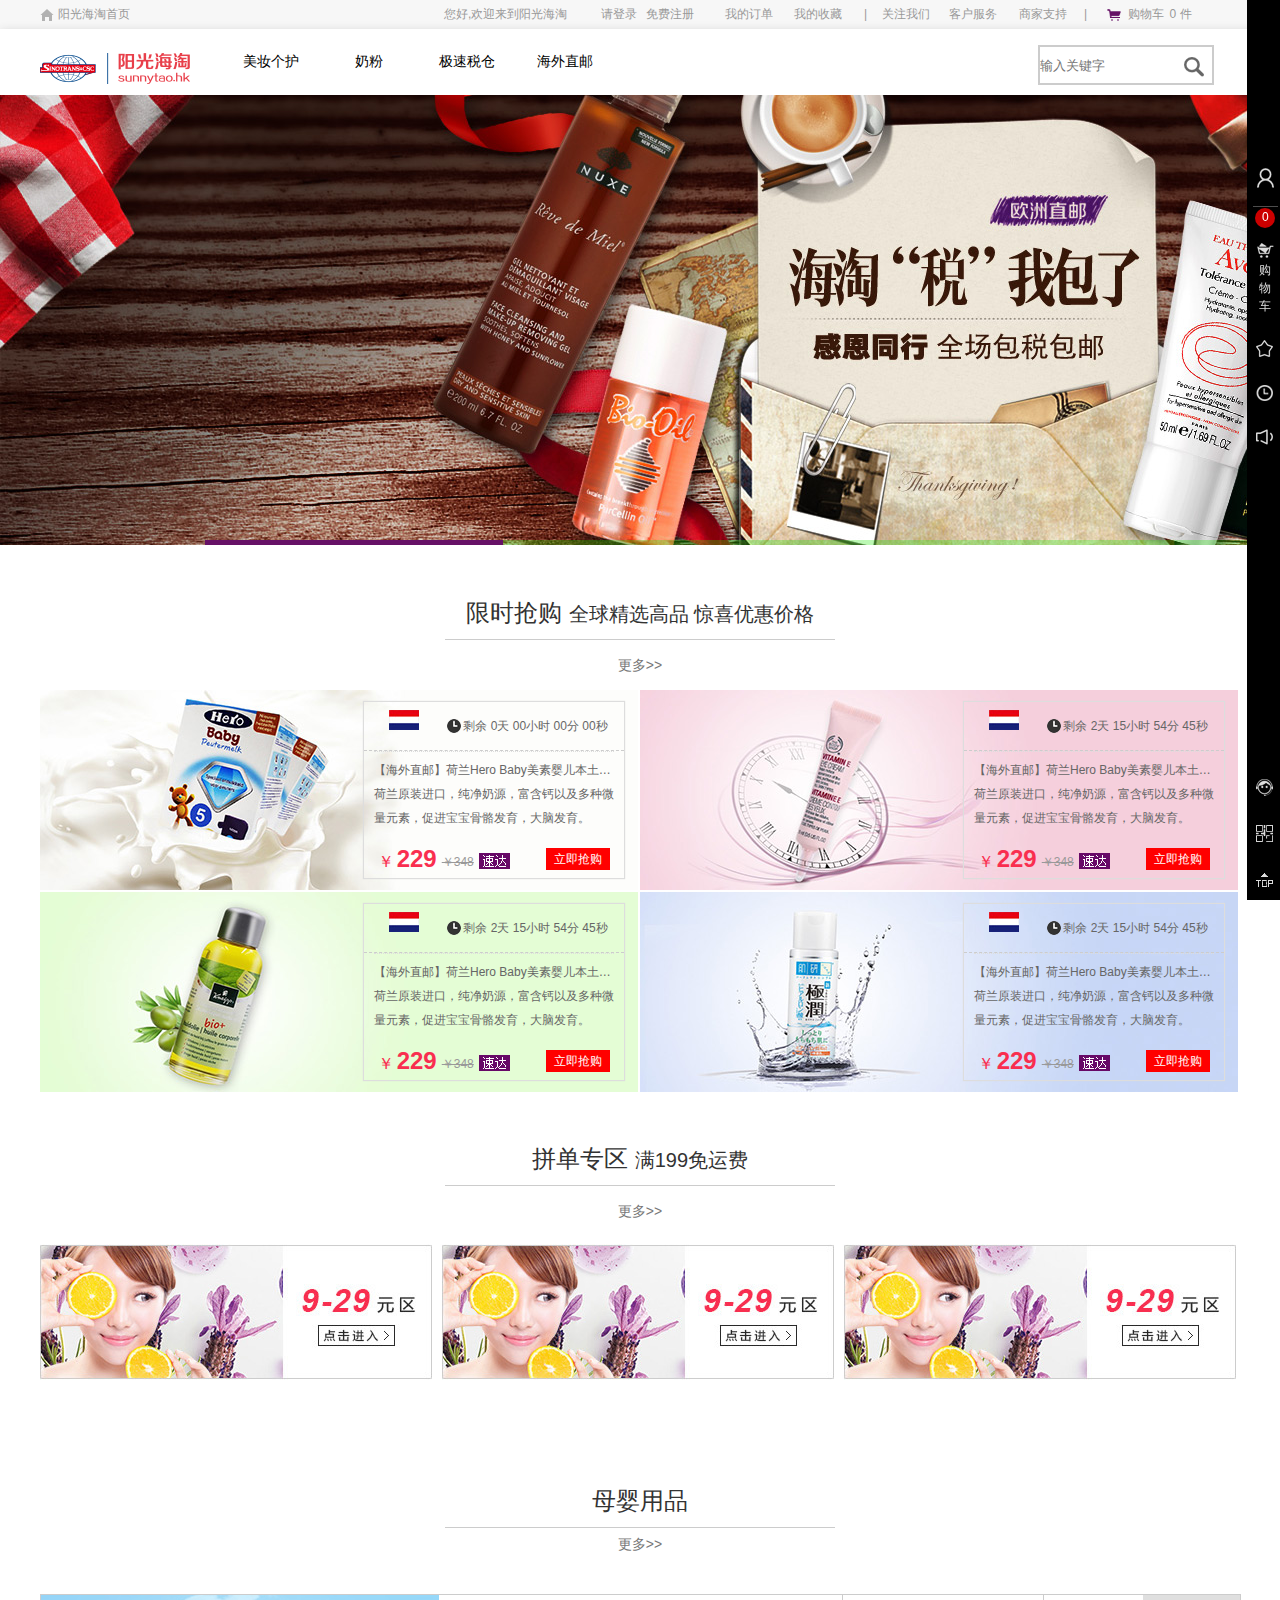
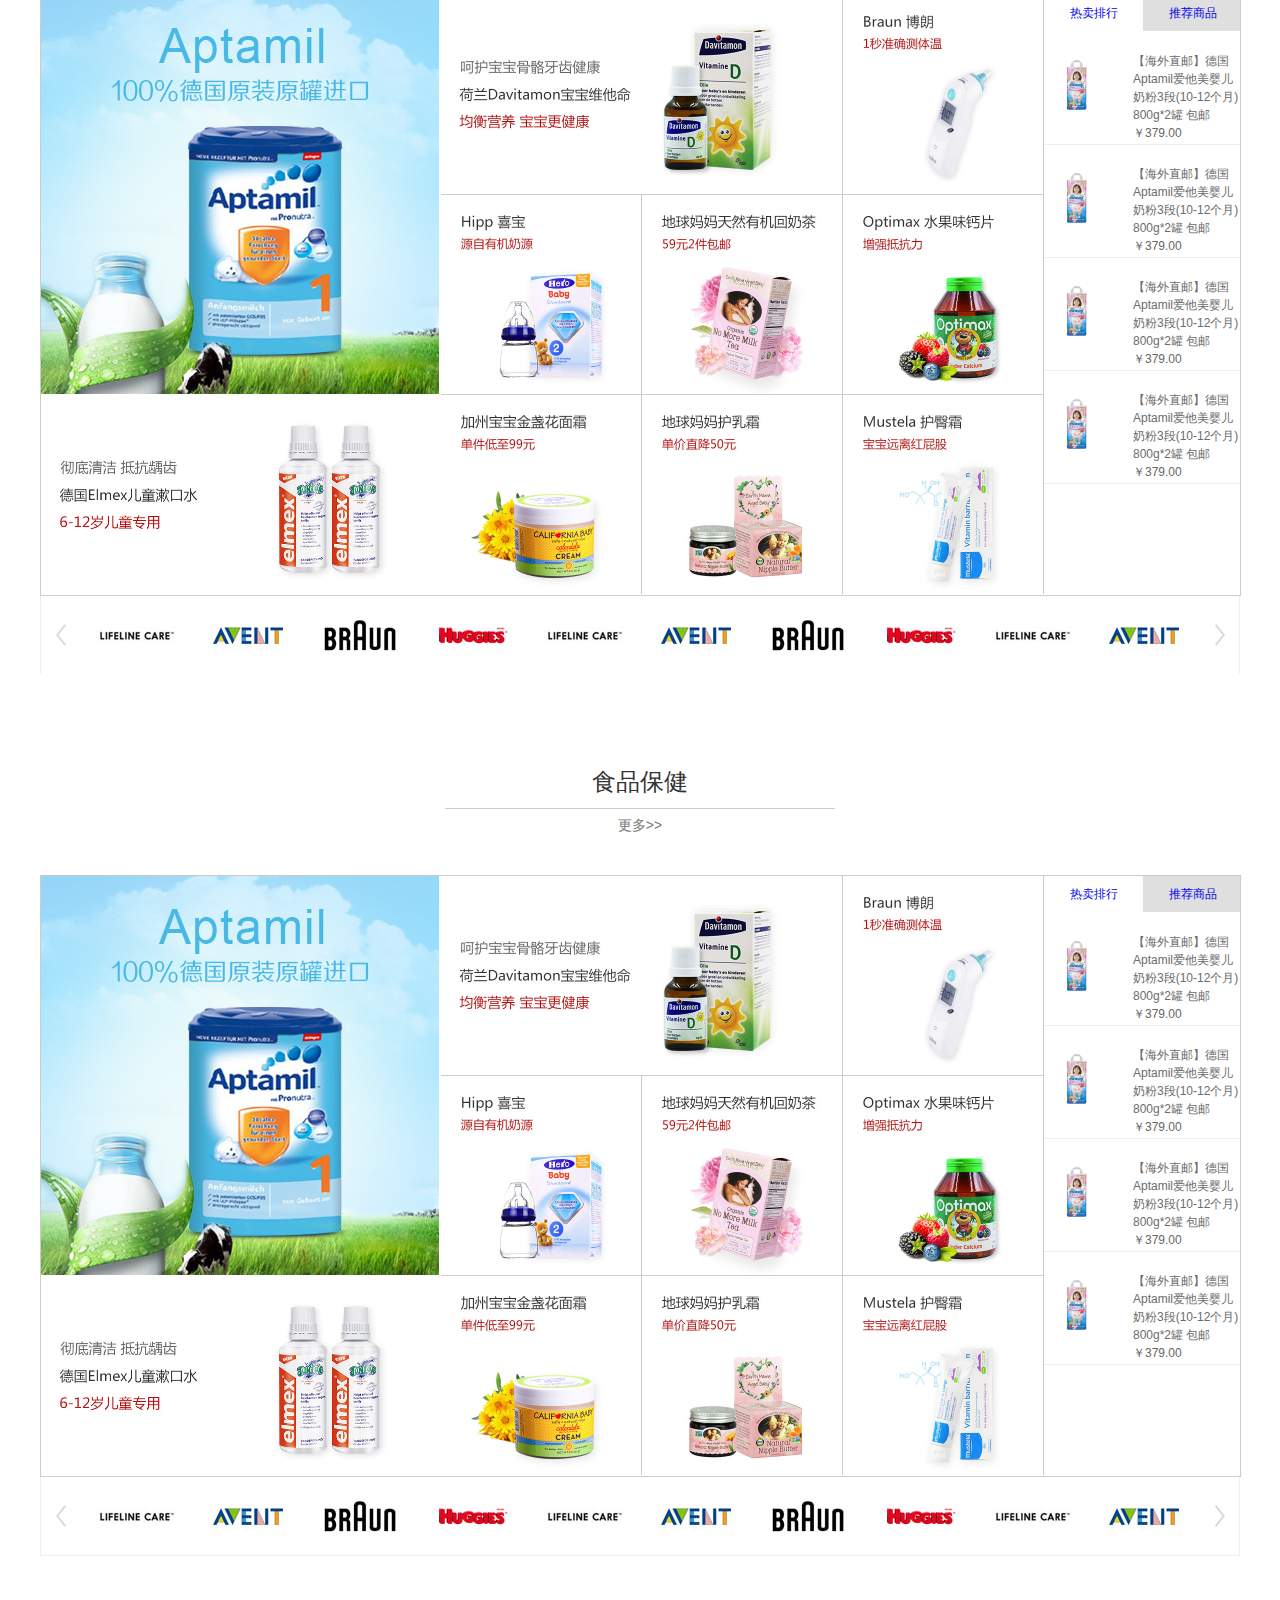
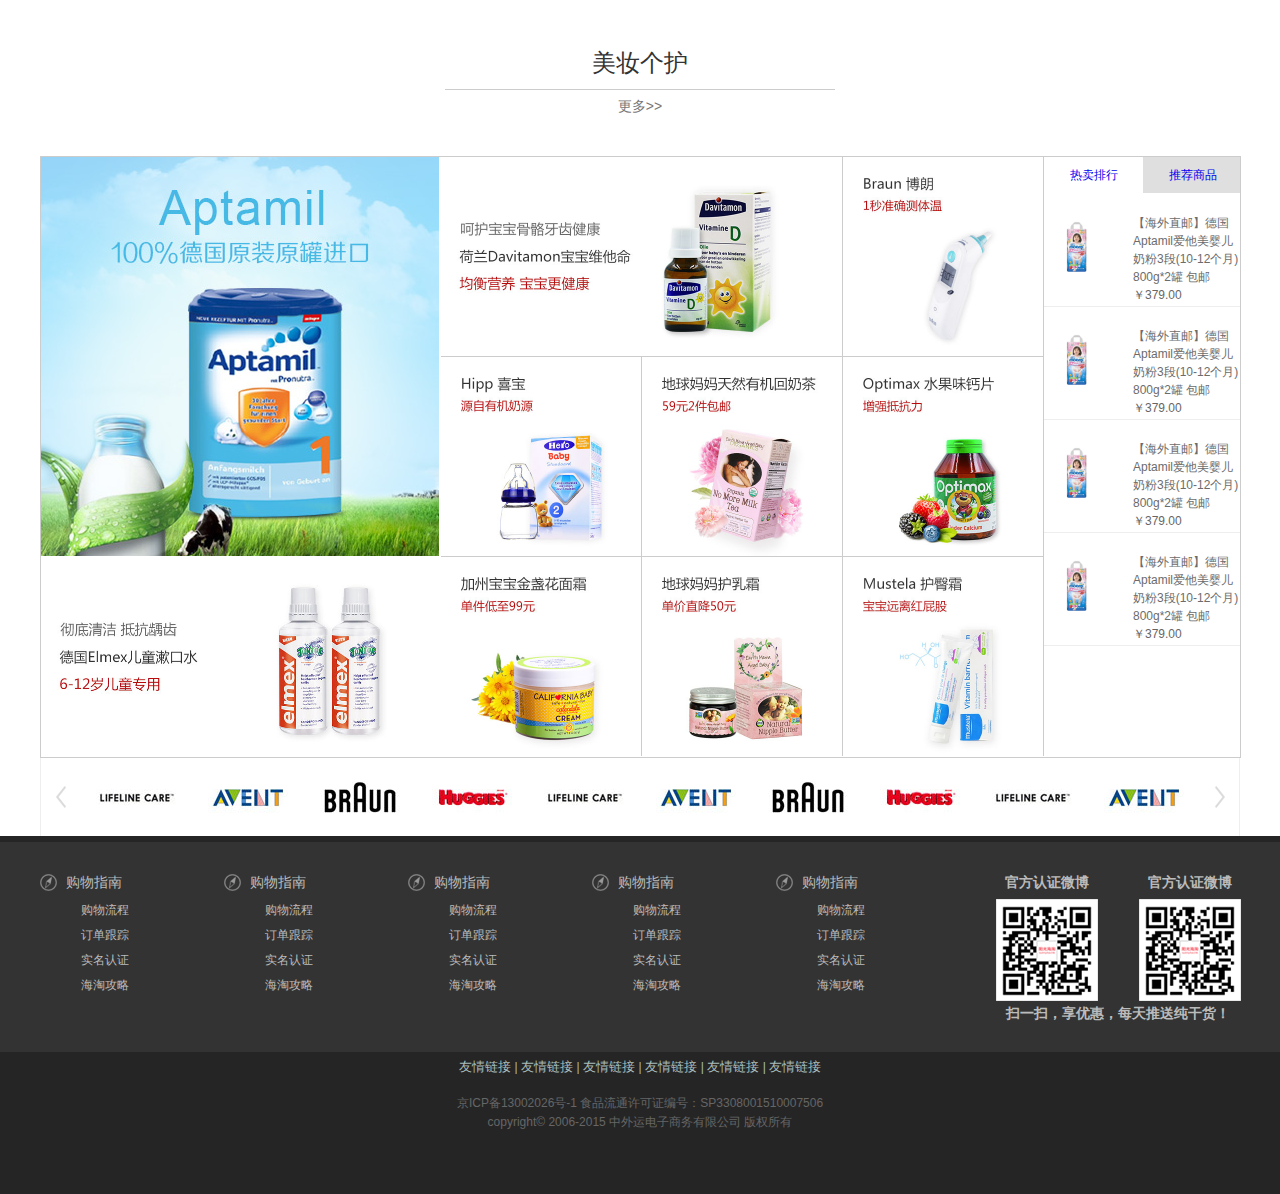
==== commit 05b9091b: "加了注册登录页面" ====
--- a/index.html
+++ b/index.html
@@ -25,8 +25,8 @@
 			<div class="selecTion-bar fr">
 					<div class="loginbar fl">
 						<span class="welcome fl">您好,欢迎来到阳光海淘</span>
-						<div class="login fl"><a href="http://www.boy.com/duanjianxin/html/signIn.html">请登录</a></div>
-						<div class="regsiter fl"><a href="http://www.boy.com/duanjianxin/html/MemberRegistration.html">免费注册</a></div>
+						<div class="login fl"><a href="http://htmlpreview.github.io/?https://github.com/duanjianxin/WWW/blob/master/html/MemberRegistration.html">请登录</a></div>
+						<div class="regsiter fl"><a href="http://htmlpreview.github.io/?https://github.com/duanjianxin/WWW/blob/master/html/MemberRegistration.html">免费注册</a></div>
 					</div>
 					<div class="myOrder fl">
 						<a href="#">我的订单</a>
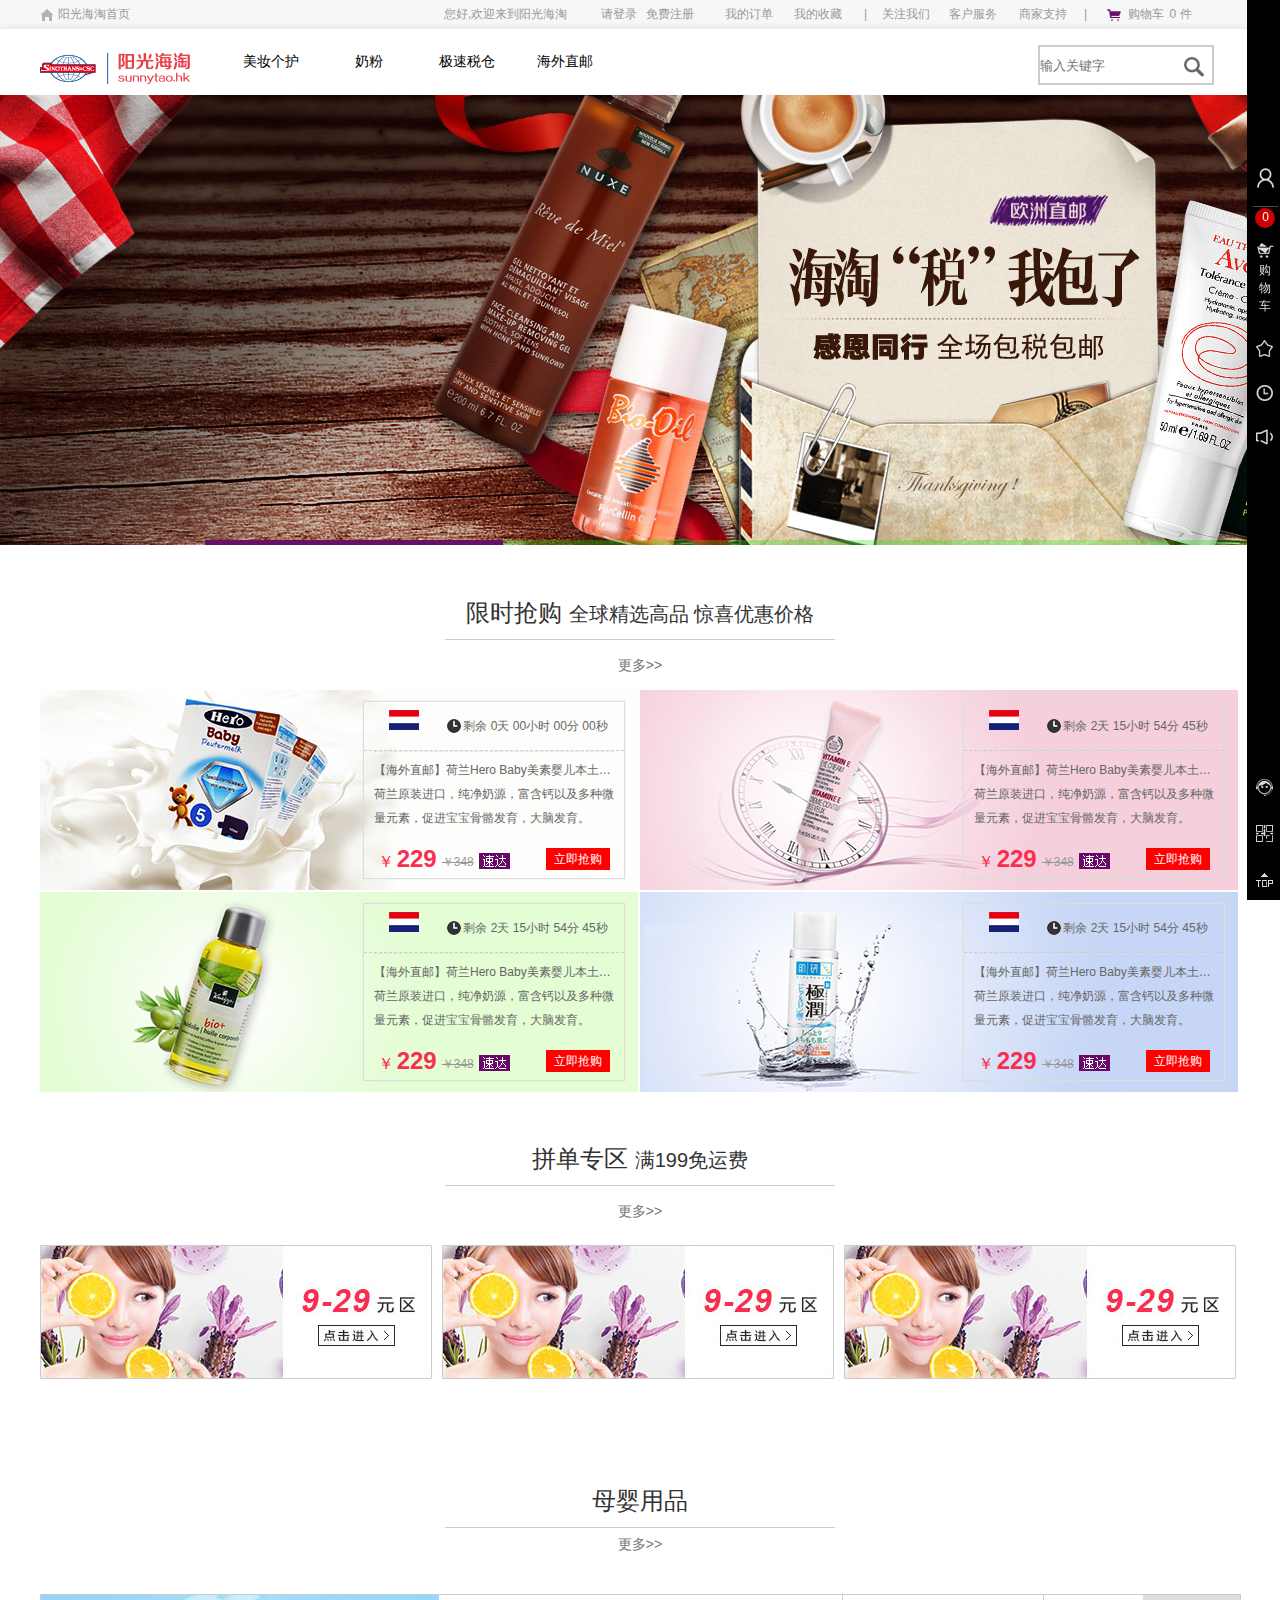
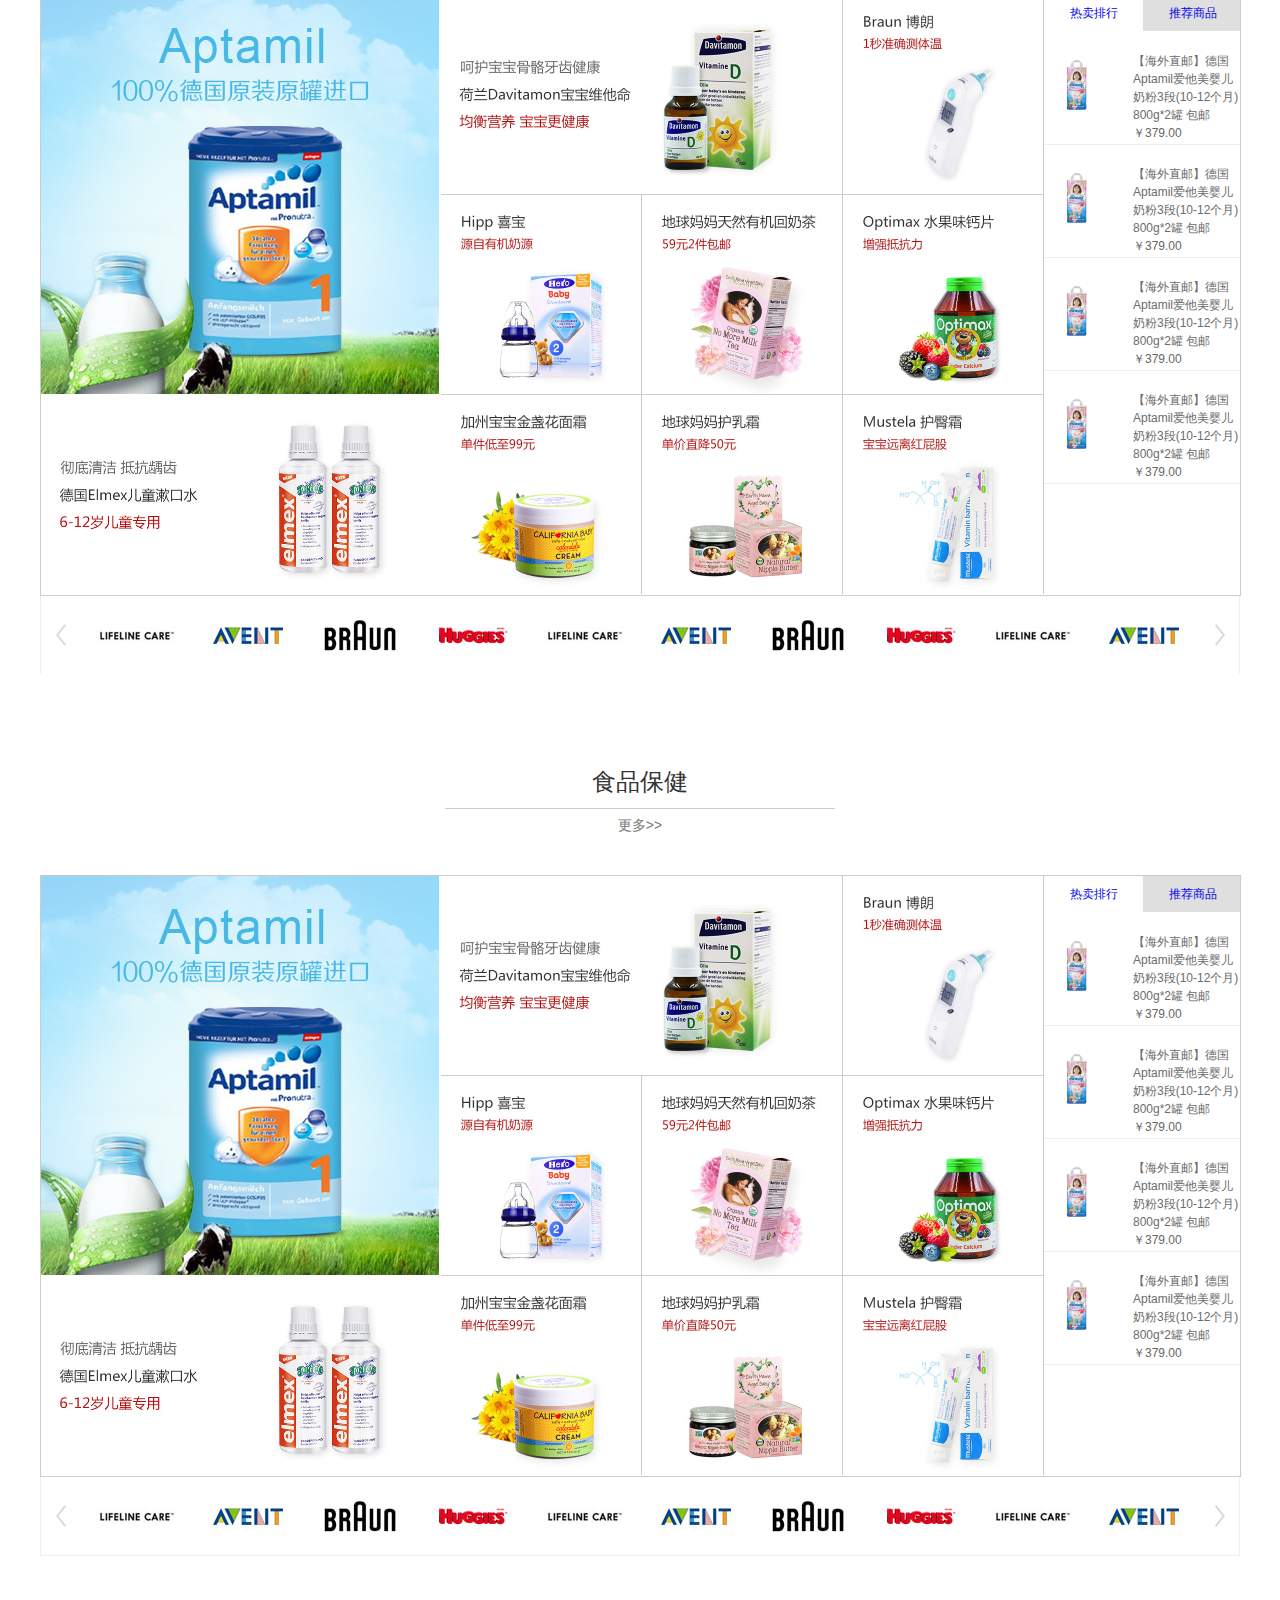
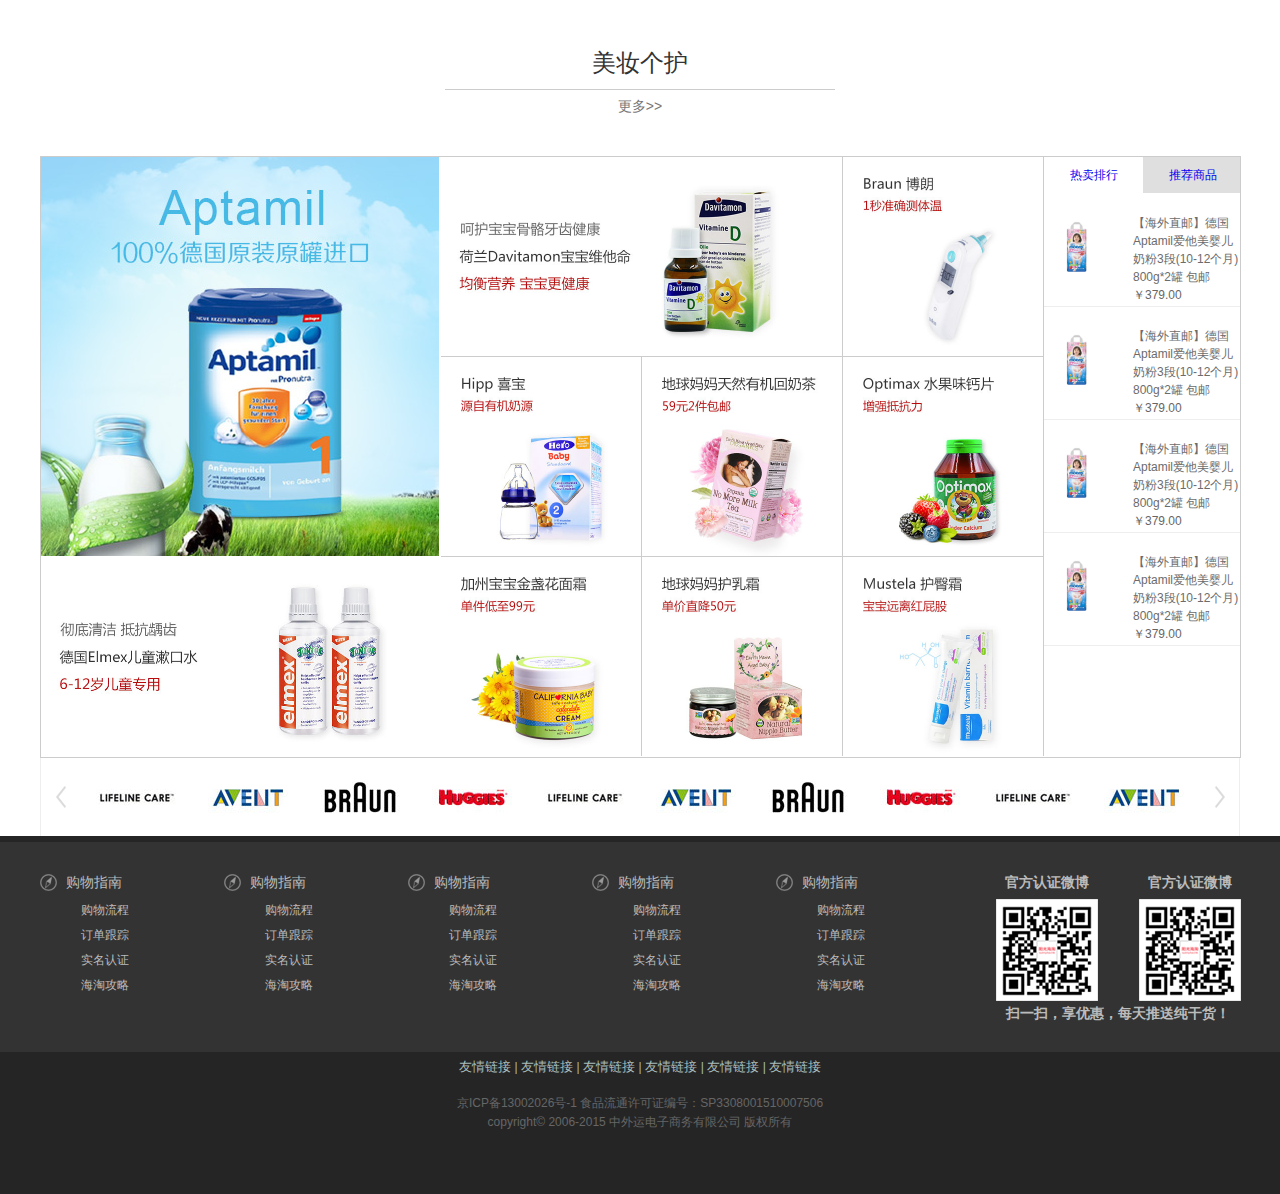
==== commit 94ae6c5e: "修改注册页面地址" ====
--- a/index.html
+++ b/index.html
@@ -25,7 +25,7 @@
 			<div class="selecTion-bar fr">
 					<div class="loginbar fl">
 						<span class="welcome fl">您好,欢迎来到阳光海淘</span>
-						<div class="login fl"><a href="http://htmlpreview.github.io/?https://github.com/duanjianxin/WWW/blob/master/html/MemberRegistration.html">请登录</a></div>
+						<div class="login fl"><a href="http://htmlpreview.github.io/?https://github.com/duanjianxin/WWW/blob/master/html/signIn.html">请登录</a></div>
 						<div class="regsiter fl"><a href="http://htmlpreview.github.io/?https://github.com/duanjianxin/WWW/blob/master/html/MemberRegistration.html">免费注册</a></div>
 					</div>
 					<div class="myOrder fl">
